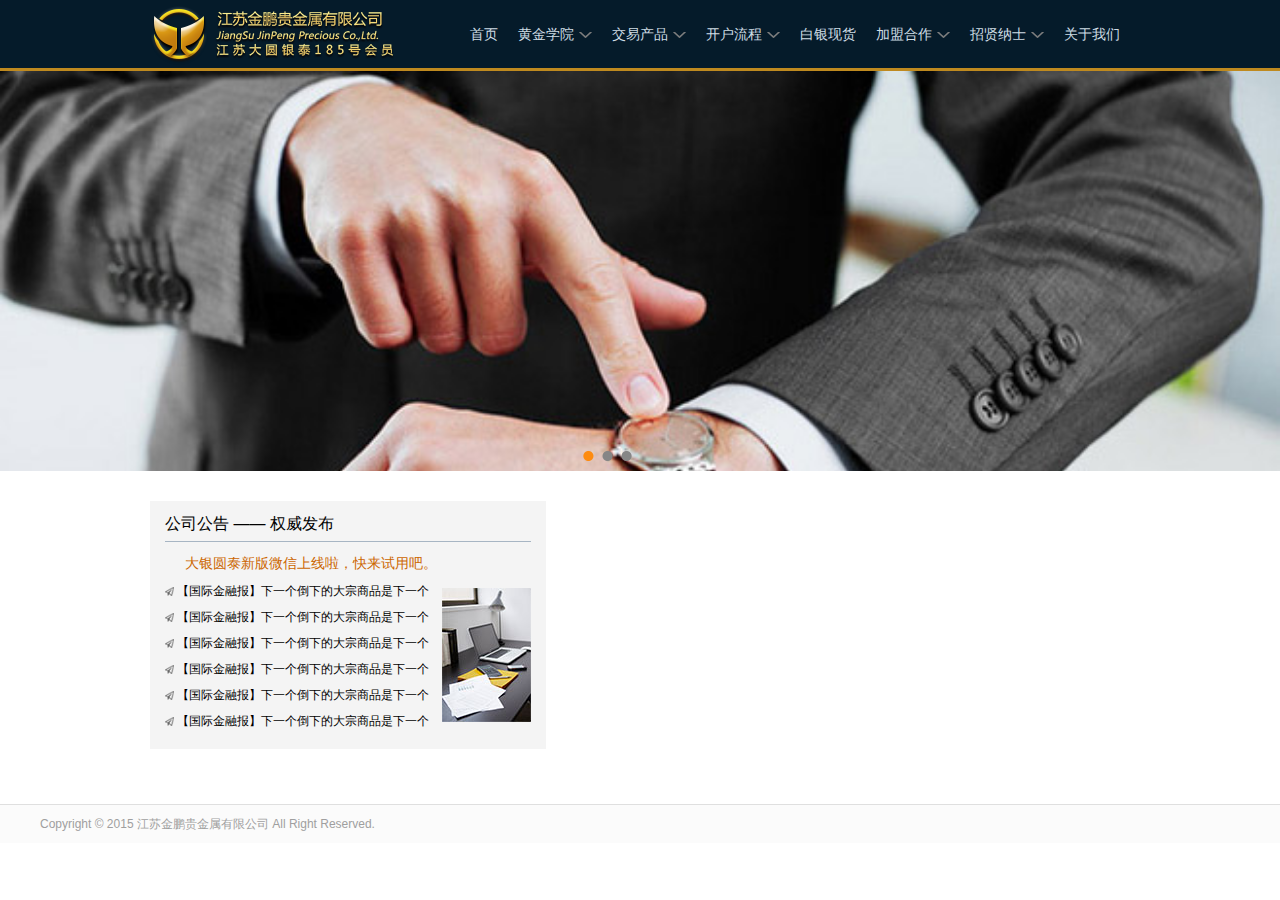
==== index.html @ 4f8909c5 "" ====
<!DOCTYPE html PUBLIC "-//W3C//DTD XHTML 1.0 Transitional//EN" "http://www.w3.org/TR/xhtml1/DTD/xhtml1-transitional.dtd">
<html xmlns="http://www.w3.org/1999/xhtml">
<head>
    <meta http-equiv="Content-Type" content="text/html; charset=utf-8" />
    <title></title>
    <link rel="stylesheet" type="text/css" href="css/common.css">
    <link rel="stylesheet" type="text/css" href="css/index.css">
    <script type="text/javascript" src="js/jquery-1.8.3.min.js"></script>
    <script type="text/javascript" src="js/index.js"></script>
</head>
<body>
        <!-- header start -->
        <div class="header">
            <div class="inner-wrap">
                <a href="index.html" class="logo f-l"></a>
                <ul class="menu-top f-r">
                    <li><a href="index.html">首页</a></li>
                    <li>
                        <a href="#"><span>黄金学院</span><i class="arrow-down"></i></a>
                        <ul>
                            <li><a href="#">关于我们</a></li>
                            <li><a href="#">关于我们</a></li>
                        </ul>
                    </li>
                    <li>
                        <a href="#"><span>交易产品</span><i class="arrow-down"></i></a>
                        <ul>
                            <li><a href="#">关于我们</a></li>
                            <li><a href="#">关于我们</a></li>
                        </ul>
                    </li>
                    <li>
                        <a href="#"><span>开户流程</span><i class="arrow-down"></i></a>
                        <ul>
                            <li><a href="#">关于我们</a></li>
                            <li><a href="#">关于我们</a></li>
                        </ul>
                    </li>
                    <li>
                        <a href="#"><span>白银现货</span></a>
                    </li>
                    <li>
                        <a href="#"><span>加盟合作</span><i class="arrow-down"></i></a>
                        <ul>
                            <li><a href="#">关于我们</a></li>
                            <li><a href="#">关于我们</a></li>
                        </ul>
                    </li>
                    <li>
                        <a href="#"><span>招贤纳士</span><i class="arrow-down"></i></a>
                        <ul>
                            <li><a href="#">关于我们</a></li>
                            <li><a href="#">关于我们</a></li>
                        </ul>
                    </li>
                    <li>
                        <a href="#"><span>关于我们</span></a>
                    </li>
                </ul>
            </div>
        </div><!-- header end/ -->
        <!-- banner start -->
        <div class="banner-wrap">
            <ul>
                <li>
                    <div class="slideFrame" id="slideBanner">
                        <ul class="slideList">
                            <li class="slide" gssnapshot="1">                      
                                <a id="longBannerIndex" href="javascript:;" target="_blank">
                                    <img src="images/banner/1.jpg" />
                                </a>                                        
                            </li>
                            <li class="slide" gssnapshot="2">     
                                <a id="longBannerIndex" href="javascript:;" target="_blank">   
                                    <img src="images/banner/4.jpg">
                                </a>                                        
                            </li>
                            <li class="slide" gssnapshot="3"> 
                                <a id="longBannerIndex" href="javascript:;" target="_blank">   
                                    <img src="images/banner/3.jpg" />
                                </a>                                        
                            </li>
                        </ul>
                        <ul class="slideController">
                            <li>
                                <a href="javascript:;" class="slideNum" onfocus="this.blur()" name="1"></a>
                            </li>
                            <li>
                                <a href="javascript:;" class="slideNum" onfocus="this.blur()" name="2"></a>
                            </li>
                            <li>
                                <a href="javascript:;" class="slideNum" onfocus="this.blur()" name="3"></a>
                            </li>
                        </ul>
                    </div>
                </li>
            </ul>
        </div><!-- banner end/ -->

        <!-- content start -->
        <div class="content">
            <!-- 公司公告 -->
            <div class="module-notice f-l">
                <h1 class="module-tit">公司公告&nbsp;——&nbsp;权威发布</h1>
                <hr class="module-line" />
                <a href="#" class="top-news">大银圆泰新版微信上线啦，快来试用吧。</a>
                <ul class="list-news f-l">
                    <li>
                        <a href="#">
                            <i class="icon-notice"></i>
                            <span>【国际金融报】下一个倒下的大宗商品是下一个</span>
                        </a>
                    </li>
                    <li>
                        <a href="#">
                            <i class="icon-notice"></i>
                            <span>【国际金融报】下一个倒下的大宗商品是下一个</span>
                        </a>
                    </li>
                    <li>
                        <a href="#">
                            <i class="icon-notice"></i>
                            <span>【国际金融报】下一个倒下的大宗商品是下一个</span>
                        </a>
                    </li>
                    <li>
                        <a href="#">
                            <i class="icon-notice"></i>
                            <span>【国际金融报】下一个倒下的大宗商品是下一个</span>
                        </a>
                    </li>
                    <li>
                        <a href="#">
                            <i class="icon-notice"></i>
                            <span>【国际金融报】下一个倒下的大宗商品是下一个</span>
                        </a>
                    </li>
                    <li>
                        <a href="#">
                            <i class="icon-notice"></i>
                            <span>【国际金融报】下一个倒下的大宗商品是下一个</span>
                        </a>
                    </li>
                </ul>
                <div class="f-r img-r"><img src="images/news4.jpg" /></div>
            </div>
            <!-- 视频播放 -->
            <div class="module-video f-l">
                
            </div>
            <!-- 快捷通道 -->
            <div class="module-entrance f-l">
                
            </div>
            <div class="clear"></div>
        </div><!-- content end/ -->

    </div>
    <div class="footer">
        <p>Copyright © 2015 江苏金鹏贵金属有限公司  All Right Reserved.</p>
    </div>
</body>
---- css/common.css ----
﻿@charset "utf-8";
/** 重置图片元素 **/
img {border: 0;}
input[type="text"]{ outline: none;}
/* 字体 reset */
body {font-size: 14px;font-family: "Microsoft YaHei", Arial, Helvetica, sans-serif;color: #000;line-height: 22px;}
.font-big {font-size: 16px;}
/* 字体-大号 */
.font-middle {font-size: 15px;}
/* 字体-中号 */
.font-small {font-size: 14px;}
/* 字体-小号 */
/* css reset */
html,body,div,dl,dt,dd,ul,ol,li,h1,h2,h3,h4,h5,h6,form,input,textarea,p,th,td,img,span {margin: 0;padding: 0;}
ul,ol {list-style: none;}
table {border-collapse: collapse;border-spacing: 0;}
a {text-decoration: none;color: #000000;}
a:hover {text-decoration: none;color: #000000;}
input {border: 0;font-family: "Microsoft YaHei", Arial, Helvetica, sans-serif;}
input[type='submit'],input[type='button'] {cursor: pointer;}
img {border: 0;}
iframe {border: 0;}
/* 清浮动 */
.clear {clear: both;}
.clear-no-height {height: 1px;clear: both;}
/* 浮动 */
.f-r { float: right;}
.f-l {float: left;}

/* 公用部分 */
/* top-nav */
.top-nav {height: 30px; background: #1fa254;width: 100%;}
.top-nav .top-nav-inner {width: 851px;margin: 0 auto;line-height: 30px;font-size: 13px; color: #fff;}
.top-nav .top-nav-inner .left {float: left;}
.top-nav .top-nav-inner .right {float: right;}
.top-nav .top-nav-inner .line {margin: 0 5px;}
.main {width: 1200px; margin: 0 auto;}

/* header */
.header .left {float: left; margin: 6px 0;}
.header .left a.logo {display: block;float: left;width: 242px;height: 85px;margin-top: 8px;text-indent: -9999px;overflow: hidden; background: url(../images/logo.jpg) no-repeat;}
.header .left .logo-des {float: left;color: #0554a3;}
.header .left .logo-des h2 { font-weight: bold;font-size: 28px;}
.header .left .logo-des h3 {font-weight: normal;font-size: 28px;}
.header .right { float: right;}

.header .right .city_position{ height:58px; float:left; margin:17px 15px 0 0; cursor:pointer;}
.header .right .city_position_left{ width:10px; height:51px; float:left; background:url(../images/city_position_left.png);}
.header .right .city_position_bg{ height:51px; float:left; background:url(../images/city_position_bg.png) repeat-x;}
.header .right .city_position_right{width:28px; height:51px; float:left; background:url(../images/city_position_right.png);}
.header .right .city_position_title{height:25px; color:#009642; font-size:12px; font-weight:bold;line-height:23px;}
.header .right .city_position_content{height:30px;margin:0 10px 0 0;color:#FFF; font-size:18px; font-weight:bold; text-align:center; line-height:18px;}

.header .right .telephone-wrap {float: left;line-height: 85px;}
.header .right .telephone-wrap .chijia {color: #1d904b;padding: 1px 4px;background: #ebebeb;font-size: 16px;font-weight: bold;}
.header .right .telephone-wrap .tit {color: #828282;font-size: 14px;}
.header .right .telephone-wrap .number {color: #1d904b;font-weight: bold; font-size: 18px;}

/* footer */
.footer { width: 100%;border-top: 1px solid #dfdfdf;background: #fbfbfb;padding: 5px 0;clear: both;margin-top: 55px;}
.footer p { width: 1200px;margin: 0 auto;color: #9F9F9F;font-size: 12px;line-height: 28px;}

/* checkbox */
div.checkbox-control{ display: block; width: 18px; height: 17px; cursor: pointer;}
div.checkbox-control.checked{ background: url(../images/checked.png) no-repeat right top;}
div.checkbox-control.uncheck{ background: url(../images/uncheck.png) no-repeat right top;}

/* 遮罩层 */
.page-mask{ display: none; position: fixed;width: 100%;height: 100%;opacity: 0.5;filter: alpha(opacity=50);-moz-opacity: 0.5;-khtml-opacity: 0.5;top: 0;left: 0;background: #000;z-index: 999;}

/* 颜色 */
.red{ color: #dd2400;}
/* 分页控件 */
.page-nav{text-align:center;}
.page-nav a{display:inline-block;border:1px solid #e5e5e5;padding:3px 5px;min-width:14px;color:#878787;font-size:15px;}
.page-nav a.active{background:#00af62;color:#fff;}
.page-nav a:hover{background:#00af62;color:#fff;}
---- css/index.css ----
/* 头部 */
.header{width: 100%;height: 68px;background: #051b2a;border-bottom: 3px solid #bf8a1f;}
.header .inner-wrap{width: 980px;margin: 0 auto;}
a.logo{display: block;width: 244px;height: 59px;background: url(../images/logo.png) no-repeat;margin-top: 6px;}

/* 头部导航 */
ul.menu-top{}
ul.menu-top>li{float: left;}
ul.menu-top li a{color: #cfdde5;line-height: 68px;display: block;padding: 0 10px;overflow: hidden;}
ul.menu-top li:hover ul{display: block;}
ul.menu-top li:hover a{background:#bf8a1f;color:#fff;}
ul.menu-top li:hover a i.arrow-down{background: url(../images/icon/arrow_top.png) no-repeat;}
ul.menu-top li a span{ float: left;}
i.arrow-down{ float: left; display: block;width: 13px;height: 6px;background: url(../images/icon/arrow_down.png) no-repeat;margin-top: 32px;margin-left: 5px;}
ul.menu-top>li{position: relative;z-index: 1;}
ul.menu-top li ul{position: absolute;z-index:2;display: none;}
ul.menu-top li ul li a{background:#bf8a1f;color:#fff;padding:0 12px;line-height: 40px;height:40px;display: block;width:100%;text-align: center;}

/* 幻灯片 */
.banner-wrap{clear:both}
.slideFrame{position:relative;width:100%;height:400px;overflow:hidden}
.slideFrame li{float:left}
.slideFrame ul.slideList{display:block;position:relative;height:400px}
.slideFrame ul.slideList li.slide{display:block;height:400px}
.slideFrame ul.slideList li.slide a img{width:100%}
.slideFrame ul.slideController{position:absolute;bottom:10px;right:50%}
.slideFrame ul.slideController li{margin-right:8px}
.slideFrame ul.slideController li a.slideNum{display:block;width:11px;height:11px;background:url(../images/banner/dot_off.png) no-repeat}
.slideFrame ul.slideController li a.current{background:url(../images/banner/dot_on.png) no-repeat}

.content{width: 980px;margin: 30px auto;}

.module-notice{width: 366px;padding:5px 15px 15px;background: #f4f4f4;font-size: 14px;}
.module-video{width: 326px;}
.module-entrance{width: 308px;margin-left: 20px;}
h1.module-tit{font-size: 18px;font-weight: normal;line-height: 35px;font-size: 16px;}
hr.module-line{height: 0;margin:0;border:0;border-bottom: 1px solid #a7b5c3; width: 100%;}
a.top-news{display: block; margin: 10px 20px 4px;color: #cc6600;font-size: 14px;}

/* 列表 */
ul.list-news li{width: 265px; overflow: hidden;}
i.icon-notice{display: block;float: left;width:9px;height: 9px;margin:9px 3px 0 0;background: url(../images/icon/item.png) no-repeat; }
ul.list-news li a span{ float: left;font-size: 12px;line-height: 26px;}
ul.list-news li a:hover span{color: #cc6600;}
.img-r{margin-top: 10px;}
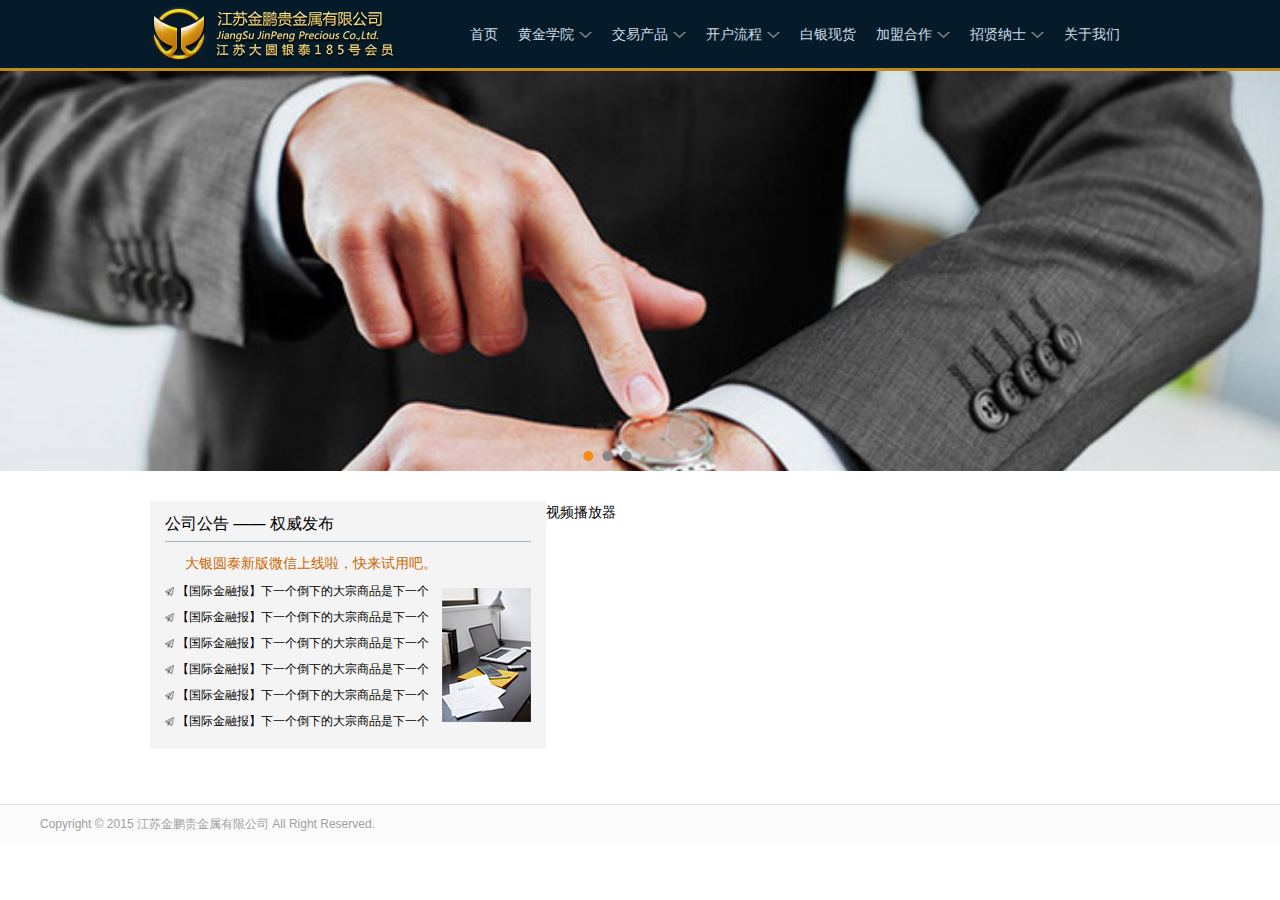
==== commit 76f73298: "" ====
--- a/index.html
+++ b/index.html
@@ -146,7 +146,7 @@
             </div>
             <!-- 视频播放 -->
             <div class="module-video f-l">
-                
+                视频播放器
             </div>
             <!-- 快捷通道 -->
             <div class="module-entrance f-l">
--- a/css/index.css
+++ b/css/index.css
@@ -32,7 +32,7 @@
 
 .module-notice{width: 366px;padding:5px 15px 15px;background: #f4f4f4;font-size: 14px;}
 .module-video{width: 326px;}
-.module-entrance{width: 308px;margin-left: 20px;}
+.module-entrance{width: 238px;margin-left: 20px;}
 h1.module-tit{font-size: 18px;font-weight: normal;line-height: 35px;font-size: 16px;}
 hr.module-line{height: 0;margin:0;border:0;border-bottom: 1px solid #a7b5c3; width: 100%;}
 a.top-news{display: block; margin: 10px 20px 4px;color: #cc6600;font-size: 14px;}
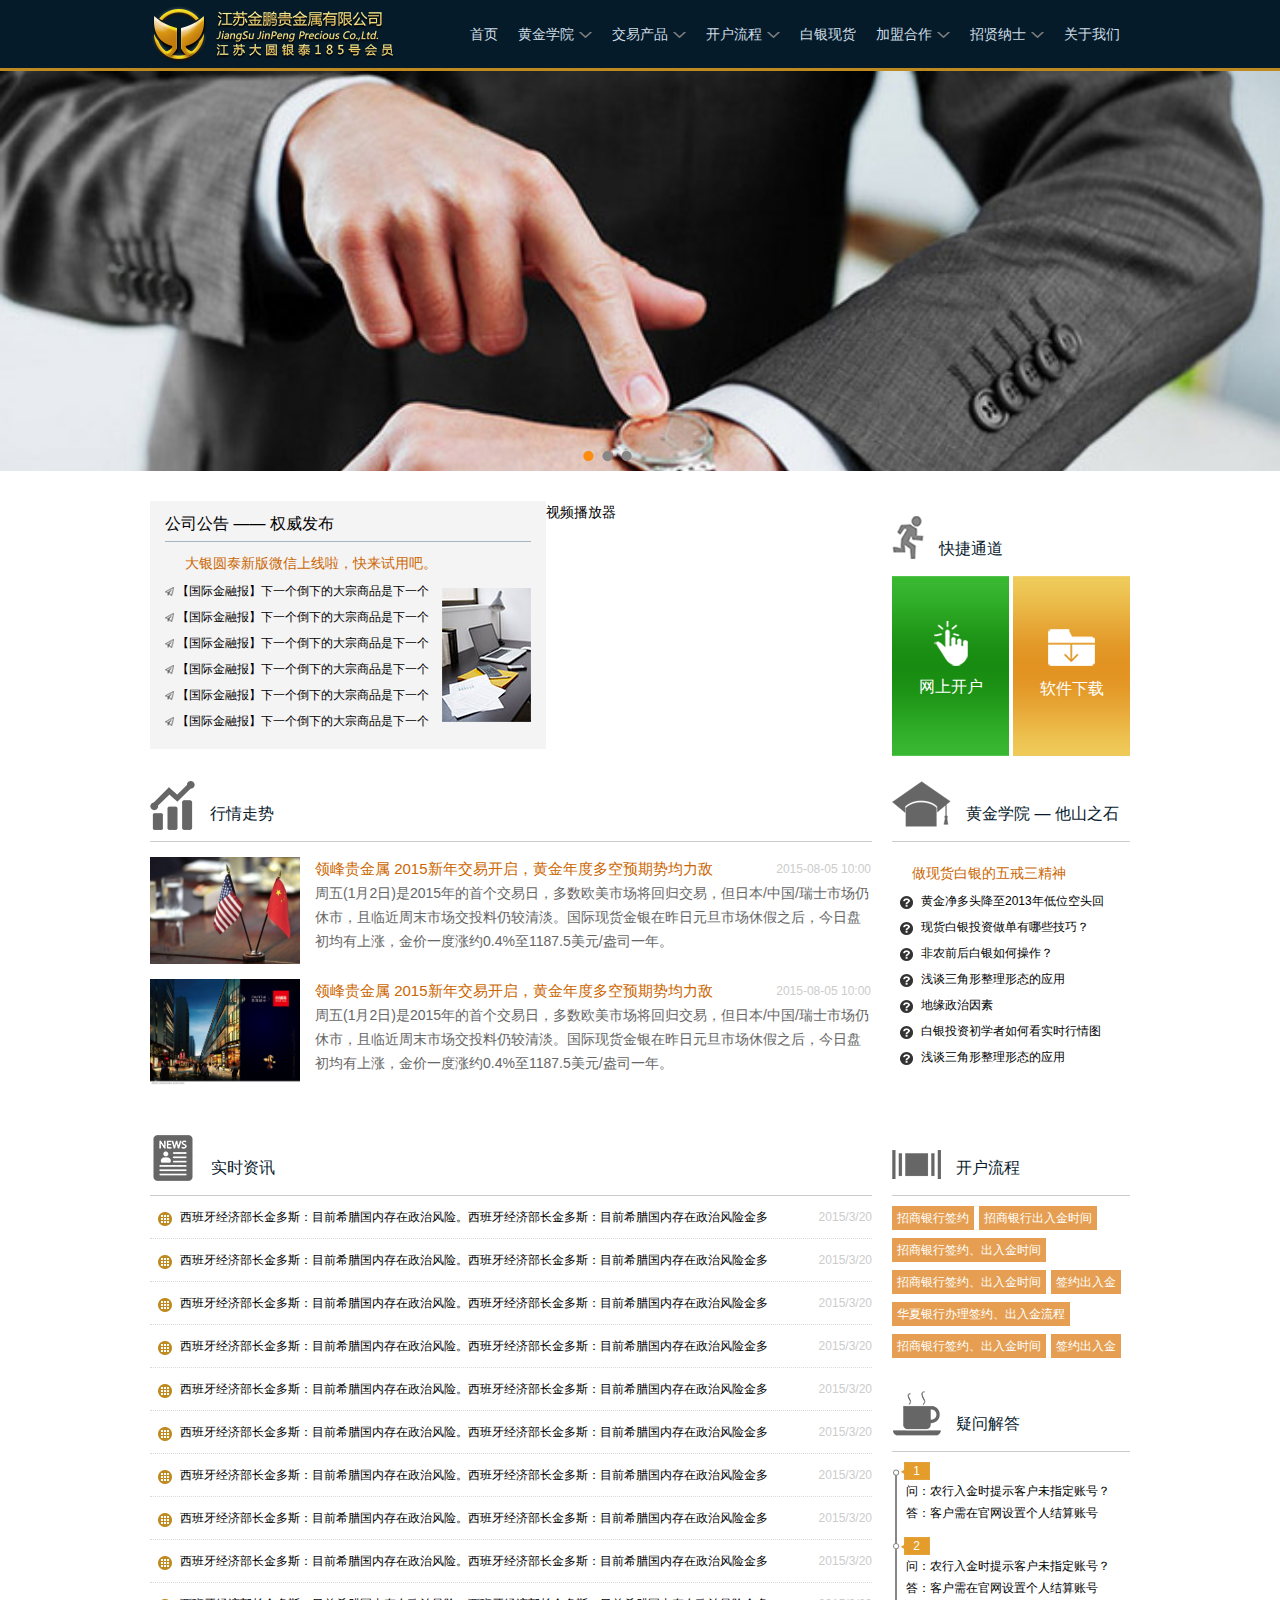
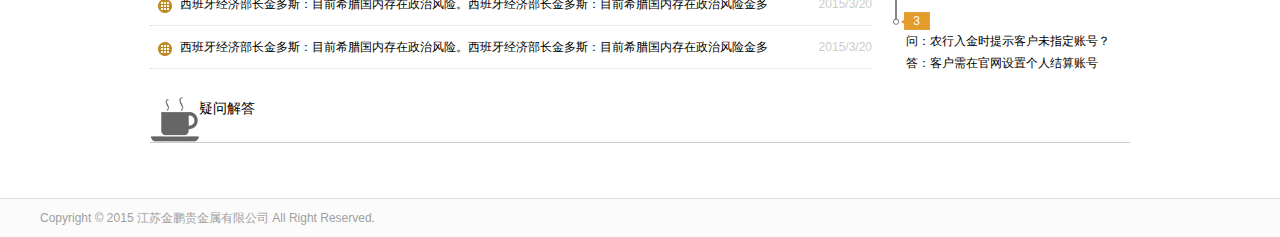
==== commit 8e539deb: "" ====
--- a/index.html
+++ b/index.html
@@ -150,9 +150,265 @@
             </div>
             <!-- 快捷通道 -->
             <div class="module-entrance f-l">
-                
+                <div class="icon-tit">
+                    <span class="f-l left-icon"><img src="images/icon/icon_1.png" /></span>
+                    <span class="right-txt">快捷通道</span>
+                </div>
+                <div class="module-cont">
+                    <a href="javascript:void(0)" class="f-l entr-link open-on">
+                        <span class="top-icon"><img src="images/icon/icon_2.png" /></span>
+                        <span class="">网上开户</span>
+                    </a>
+                    <a href="javascript:void(0)" class="f-r entr-link soft-down">
+                        <span class="top-icon"><img src="images/icon/icon_3.png" /></span>
+                        <span class="">软件下载</span>
+                    </a>
+                </div>          
             </div>
             <div class="clear"></div>
+            <!-- 行情走势 -->
+            <div class="module-hot f-l">
+                <div class="icon-tit">
+                    <span class="f-l left-icon"><img src="images/icon/icon_5.png" /></span>
+                    <span class="right-txt">行情走势</span>
+                </div>
+                <hr class="module-line2" />
+                <div class="module-cont">
+                    <ul class="news-list">
+                        <li>
+                            <a href="#" class="f-l news-img"><img src="images/news1.jpg" /></a>
+                            <div class="news-cont f-l">
+                                <p class="news-top">
+                                    <span class="f-l"><a href="#" class="news-name">领峰贵金属 2015新年交易开启，黄金年度多空预期势均力敌</a></span>
+                                    <span class="f-r news-time">2015-08-05 10:00</span>
+                                </p>
+                                <p class="news-intro">周五(1月2日)是2015年的首个交易日，多数欧美市场将回归交易，但日本/中国/瑞士市场仍休市，且临近周末市场交投料仍较清淡。国际现货金银在昨日元旦市场休假之后，今日盘初均有上涨，金价一度涨约0.4%至1187.5美元/盎司一年。</p>
+                            </div>
+                        </li>
+                        <li>
+                            <a href="#" class="f-l news-img"><img src="images/news3.jpg" /></a>
+                            <div class="news-cont f-l">
+                                <p class="news-top">
+                                    <span class="f-l"><a href="#" class="news-name">领峰贵金属 2015新年交易开启，黄金年度多空预期势均力敌</a></span>
+                                    <span class="f-r news-time">2015-08-05 10:00</span>
+                                </p>
+                                <p class="news-intro">周五(1月2日)是2015年的首个交易日，多数欧美市场将回归交易，但日本/中国/瑞士市场仍休市，且临近周末市场交投料仍较清淡。国际现货金银在昨日元旦市场休假之后，今日盘初均有上涨，金价一度涨约0.4%至1187.5美元/盎司一年。</p>
+                            </div>
+                        </li>
+                    </ul>
+                </div>
+            </div>
+            <!-- 黄金学院 -->
+            <div class="module-school f-r">
+                <div class="icon-tit">
+                    <span class="f-l left-icon"><img src="images/icon/icon_4.png" /></span>
+                    <span class="right-txt">黄金学院 — 他山之石</span>
+                </div>
+                <hr class="module-line2" />
+                <div class="module-cont">
+                    <a href="#" class="top-news">做现货白银的五戒三精神</a>
+                    <ul class="list-news f-l">
+                        <li>
+                            <a href="#">
+                                <i class="icon-school"></i>
+                                <span>黄金净多头降至2013年低位空头回</span>
+                            </a>
+                        </li>
+                        <li>
+                            <a href="#">
+                                <i class="icon-school"></i>
+                                <span>现货白银投资做单有哪些技巧？</span>
+                            </a>
+                        </li>
+                        <li>
+                            <a href="#">
+                                <i class="icon-school"></i>
+                                <span>非农前后白银如何操作？</span>
+                            </a>
+                        </li>
+                        <li>
+                            <a href="#">
+                                <i class="icon-school"></i>
+                                <span>浅谈三角形整理形态的应用</span>
+                            </a>
+                        </li>
+                        <li>
+                            <a href="#">
+                                <i class="icon-school"></i>
+                                <span>地缘政治因素</span>
+                            </a>
+                        </li>
+                        <li>
+                            <a href="#">
+                                <i class="icon-school"></i>
+                                <span>白银投资初学者如何看实时行情图</span>
+                            </a>
+                        </li>
+                        <li>
+                            <a href="#">
+                                <i class="icon-school"></i>
+                                <span>浅谈三角形整理形态的应用</span>
+                            </a>
+                        </li>
+                    </ul>
+                </div>
+            </div>
+            <div class="clear"></div>
+            <!-- 实时资讯 -->
+            <div class="module-instant f-l">
+                <div class="icon-tit">
+                    <span class="f-l left-icon"><img src="images/icon/icon_6.png" /></span>
+                    <span class="right-txt">实时资讯</span>
+                </div>
+                <hr class="module-line2" />
+                <div class="module-cont">
+                    <ul class="list-news f-l list-instant">
+                        <li>
+                            <a href="#">
+                                <i class="icon-instant"></i>
+                                <span class="f-l">西班牙经济部长金多斯：目前希腊国内存在政治风险。西班牙经济部长金多斯：目前希腊国内存在政治风险金多</span>
+                                <span class="f-r news-time">2015/3/20</span>
+                            </a>
+                        </li>
+                        <li>
+                            <a href="#">
+                                <i class="icon-instant"></i>
+                                <span class="f-l">西班牙经济部长金多斯：目前希腊国内存在政治风险。西班牙经济部长金多斯：目前希腊国内存在政治风险金多</span>
+                                <span class="f-r news-time">2015/3/20</span>
+                            </a>
+                        </li>
+                        <li>
+                            <a href="#">
+                                <i class="icon-instant"></i>
+                                <span class="f-l">西班牙经济部长金多斯：目前希腊国内存在政治风险。西班牙经济部长金多斯：目前希腊国内存在政治风险金多</span>
+                                <span class="f-r news-time">2015/3/20</span>
+                            </a>
+                        </li>
+                        <li>
+                            <a href="#">
+                                <i class="icon-instant"></i>
+                                <span class="f-l">西班牙经济部长金多斯：目前希腊国内存在政治风险。西班牙经济部长金多斯：目前希腊国内存在政治风险金多</span>
+                                <span class="f-r news-time">2015/3/20</span>
+                            </a>
+                        </li>
+                        <li>
+                            <a href="#">
+                                <i class="icon-instant"></i>
+                                <span class="f-l">西班牙经济部长金多斯：目前希腊国内存在政治风险。西班牙经济部长金多斯：目前希腊国内存在政治风险金多</span>
+                                <span class="f-r news-time">2015/3/20</span>
+                            </a>
+                        </li>
+                        <li>
+                            <a href="#">
+                                <i class="icon-instant"></i>
+                                <span class="f-l">西班牙经济部长金多斯：目前希腊国内存在政治风险。西班牙经济部长金多斯：目前希腊国内存在政治风险金多</span>
+                                <span class="f-r news-time">2015/3/20</span>
+                            </a>
+                        </li>
+                        <li>
+                            <a href="#">
+                                <i class="icon-instant"></i>
+                                <span class="f-l">西班牙经济部长金多斯：目前希腊国内存在政治风险。西班牙经济部长金多斯：目前希腊国内存在政治风险金多</span>
+                                <span class="f-r news-time">2015/3/20</span>
+                            </a>
+                        </li>
+                        <li>
+                            <a href="#">
+                                <i class="icon-instant"></i>
+                                <span class="f-l">西班牙经济部长金多斯：目前希腊国内存在政治风险。西班牙经济部长金多斯：目前希腊国内存在政治风险金多</span>
+                                <span class="f-r news-time">2015/3/20</span>
+                            </a>
+                        </li>
+                        <li>
+                            <a href="#">
+                                <i class="icon-instant"></i>
+                                <span class="f-l">西班牙经济部长金多斯：目前希腊国内存在政治风险。西班牙经济部长金多斯：目前希腊国内存在政治风险金多</span>
+                                <span class="f-r news-time">2015/3/20</span>
+                            </a>
+                        </li>
+                        <li>
+                            <a href="#">
+                                <i class="icon-instant"></i>
+                                <span class="f-l">西班牙经济部长金多斯：目前希腊国内存在政治风险。西班牙经济部长金多斯：目前希腊国内存在政治风险金多</span>
+                                <span class="f-r news-time">2015/3/20</span>
+                            </a>
+                        </li>
+                        <li>
+                            <a href="#">
+                                <i class="icon-instant"></i>
+                                <span class="f-l">西班牙经济部长金多斯：目前希腊国内存在政治风险。西班牙经济部长金多斯：目前希腊国内存在政治风险金多</span>
+                                <span class="f-r news-time">2015/3/20</span>
+                            </a>
+                        </li>
+                    </ul>
+                </div>
+            </div>
+            <div class="f-r module-right">
+                <!-- 开户流程 -->
+                <div class="module-process f-l">
+                    <div class="icon-tit">
+                        <span class="f-l left-icon"><img src="images/icon/icon_7.png" /></span>
+                        <span class="right-txt">开户流程</span>
+                    </div>
+                    <hr class="module-line2" />
+                    <div class="module-cont">
+                        <a href="#" class="link-process">招商银行签约</a>
+                        <a href="#" class="link-process">招商银行出入金时间</a>
+                        <a href="#" class="link-process">招商银行签约、出入金时间</a>
+                        <a href="#" class="link-process">招商银行签约、出入金时间</a>
+                        <a href="#" class="link-process">签约出入金</a>
+                        <a href="#" class="link-process">华夏银行办理签约、出入金流程</a>
+                        <a href="#" class="link-process">招商银行签约、出入金时间</a>
+                        <a href="#" class="link-process">签约出入金</a>
+                    </div>
+                </div>
+                <!-- 疑问解答 -->
+                <div class="module-question f-l">
+                    <div class="icon-tit">
+                        <span class="f-l left-icon"><img src="images/icon/icon_8.png" /></span>
+                        <span class="right-txt">疑问解答</span>
+                    </div>
+                    <hr class="module-line2" />
+                    <div class="module-cont">
+                        <div class="left-line f-l"></div>
+                        <ul class="right-question f-l">
+                            <li>
+                                <div class="order-num">1</div>
+                                <div class="question-cont">
+                                    <p>问：农行入金时提示客户未指定账号？</p>
+                                    <p>答：客户需在官网设置个人结算账号</p>
+                                </div>
+                            </li>
+                            <li>
+                                <div class="order-num">2</div>
+                                <div class="question-cont">
+                                    <p>问：农行入金时提示客户未指定账号？</p>
+                                    <p>答：客户需在官网设置个人结算账号</p>
+                                </div>
+                            </li>
+                            <li>
+                                <div class="order-num">3</div>
+                                <div class="question-cont">
+                                   <p>问：农行入金时提示客户未指定账号？</p>
+                                    <p>答：客户需在官网设置个人结算账号</p>
+                                </div>
+                            </li>
+                        </ul>
+                    </div>
+                </div>
+            </div>
+            <div class="clear"></div>
+            <!-- 白银现货 -->
+            <div class="module-goods">
+                <div class="bottom-tit">
+                    <span class="f-l left-icon"><img src="images/icon/icon_8.png" /></span>
+                    <span class="right-txt">疑问解答</span>
+                </div>
+                <hr class="module-line2" />
+                <div class="bottom-cont">
+                    
+                </div>
+            </div>
         </div><!-- content end/ -->
 
     </div>
--- a/css/common.css
+++ b/css/common.css
@@ -27,35 +27,6 @@
 .f-r { float: right;}
 .f-l {float: left;}
 
-/* 公用部分 */
-/* top-nav */
-.top-nav {height: 30px; background: #1fa254;width: 100%;}
-.top-nav .top-nav-inner {width: 851px;margin: 0 auto;line-height: 30px;font-size: 13px; color: #fff;}
-.top-nav .top-nav-inner .left {float: left;}
-.top-nav .top-nav-inner .right {float: right;}
-.top-nav .top-nav-inner .line {margin: 0 5px;}
-.main {width: 1200px; margin: 0 auto;}
-
-/* header */
-.header .left {float: left; margin: 6px 0;}
-.header .left a.logo {display: block;float: left;width: 242px;height: 85px;margin-top: 8px;text-indent: -9999px;overflow: hidden; background: url(../images/logo.jpg) no-repeat;}
-.header .left .logo-des {float: left;color: #0554a3;}
-.header .left .logo-des h2 { font-weight: bold;font-size: 28px;}
-.header .left .logo-des h3 {font-weight: normal;font-size: 28px;}
-.header .right { float: right;}
-
-.header .right .city_position{ height:58px; float:left; margin:17px 15px 0 0; cursor:pointer;}
-.header .right .city_position_left{ width:10px; height:51px; float:left; background:url(../images/city_position_left.png);}
-.header .right .city_position_bg{ height:51px; float:left; background:url(../images/city_position_bg.png) repeat-x;}
-.header .right .city_position_right{width:28px; height:51px; float:left; background:url(../images/city_position_right.png);}
-.header .right .city_position_title{height:25px; color:#009642; font-size:12px; font-weight:bold;line-height:23px;}
-.header .right .city_position_content{height:30px;margin:0 10px 0 0;color:#FFF; font-size:18px; font-weight:bold; text-align:center; line-height:18px;}
-
-.header .right .telephone-wrap {float: left;line-height: 85px;}
-.header .right .telephone-wrap .chijia {color: #1d904b;padding: 1px 4px;background: #ebebeb;font-size: 16px;font-weight: bold;}
-.header .right .telephone-wrap .tit {color: #828282;font-size: 14px;}
-.header .right .telephone-wrap .number {color: #1d904b;font-weight: bold; font-size: 18px;}
-
 /* footer */
 .footer { width: 100%;border-top: 1px solid #dfdfdf;background: #fbfbfb;padding: 5px 0;clear: both;margin-top: 55px;}
 .footer p { width: 1200px;margin: 0 auto;color: #9F9F9F;font-size: 12px;line-height: 28px;}
@@ -74,4 +45,8 @@
 .page-nav{text-align:center;}
 .page-nav a{display:inline-block;border:1px solid #e5e5e5;padding:3px 5px;min-width:14px;color:#878787;font-size:15px;}
 .page-nav a.active{background:#00af62;color:#fff;}
-.page-nav a:hover{background:#00af62;color:#fff;}+.page-nav a:hover{background:#00af62;color:#fff;}
+
+/* 线条 */
+hr.module-line{height: 0;margin:0;border:0;border-bottom: 1px solid #a7b5c3; width: 100%;}
+hr.module-line2{height: 0;margin:0;border:0;border-bottom: 1px solid #ccc; width: 100%;}--- a/css/index.css
+++ b/css/index.css
@@ -33,8 +33,9 @@
 .module-notice{width: 366px;padding:5px 15px 15px;background: #f4f4f4;font-size: 14px;}
 .module-video{width: 326px;}
 .module-entrance{width: 238px;margin-left: 20px;}
+.module-entrance .module-cont{padding: 0;}
 h1.module-tit{font-size: 18px;font-weight: normal;line-height: 35px;font-size: 16px;}
-hr.module-line{height: 0;margin:0;border:0;border-bottom: 1px solid #a7b5c3; width: 100%;}
+
 a.top-news{display: block; margin: 10px 20px 4px;color: #cc6600;font-size: 14px;}
 
 /* 列表 */
@@ -42,4 +43,54 @@
 i.icon-notice{display: block;float: left;width:9px;height: 9px;margin:9px 3px 0 0;background: url(../images/icon/item.png) no-repeat; }
 ul.list-news li a span{ float: left;font-size: 12px;line-height: 26px;}
 ul.list-news li a:hover span{color: #cc6600;}
-.img-r{margin-top: 10px;}+.img-r{margin-top: 10px;}
+
+.icon-tit{overflow: hidden; margin-top: 15px;margin-bottom: 10px;}
+.icon-tit .left-icon{}
+.icon-tit .right-txt{color: #071a2d;font-size: 16px;display: block;line-height: 65px;height: 50px;float: left;margin-left: 15px;}
+.module-cont{overflow: hidden;padding: 10px 0;}
+a.entr-link{ display: block;width: 117px;height: 180px;}
+a.open-on{background: url(../images/optionbg1.jpg) repeat-x;}
+a.soft-down{background: url(../images/optionbg2.jpg) repeat-x;}
+a.entr-link span{display: block;text-align: center;font-size: 16px;color: #fff;}
+a.open-on span.top-icon{margin-top:45px;margin-bottom: 10px;}
+a.soft-down span.top-icon{margin-top:53px;margin-bottom: 12px;}
+
+/* 行情走势 */
+.module-hot{margin-top: 10px;width: 722px;}
+p.news-top{overflow: hidden;}
+p.news-intro{color: #666;line-height: 24px;}
+a.news-name{color: #cc6600;font-size: 15px;line-height: 24px;}
+a.news-name:hover{color: #37b62f;}
+span.news-time{color: #ccc;font-size: 12px;line-height: 24px;float: right!important;}
+a.news-img img{width: 150px; max-height: 107px;}
+.news-cont{width: 556px;margin-left: 15px;}
+ul.news-list{padding-top: 5px;}
+ul.news-list li{clear: both;margin-bottom: 15px;overflow: hidden;}
+
+/* 黄金学院 */
+.module-school{margin-top: 10px;width: 238px;}
+i.icon-school{display: block;float: left;width:13px;height: 13px;margin:8px 8px 0 8px;background: url(../images/icon/item1.png) no-repeat; }
+
+/* 实时资讯 */
+.module-instant{width: 722px;margin-top: 10px;}
+.module-instant .module-cont{padding: 0;}
+i.icon-instant{display: block;float: left;width:14px;height: 14px;margin:8px 8px 0 8px;background: url(../images/icon/item2.png) no-repeat; }
+ul.list-instant li{border-bottom: 1px dotted #dbdada;width: 722px!important;padding: 8px 0;}
+
+.module-right{width: 238px;margin-top: 10px;}
+
+/* 开户流程 */
+.module-process{width: 238px;}
+.module-process .left-icon{margin-top: 15px;}
+a.link-process{ display: block;float: left;padding: 0 5px;line-height: 24px;margin-right: 5px;margin-bottom: 8px;font-size: 12px; color: #fff;background: #e69f52;}
+
+/* 疑问解答 */
+.module-question{width: 238px;}
+.left-line{width:8px;height: 156px; margin-top: 7px; background: url(../images/item3.png) no-repeat;}
+.right-question{width: 220px;}
+.order-num{width: 27px;height: 18px;padding-left:3px; text-align: center; background: url(../images/icon/item4.png) no-repeat;color: #fff;font-size: 12px;line-height: 18px;}
+.question-cont p{font-size: 12px;padding-left: 6px;}
+.question-cont{margin-bottom: 13px;}
+
+/* 白银现货 */
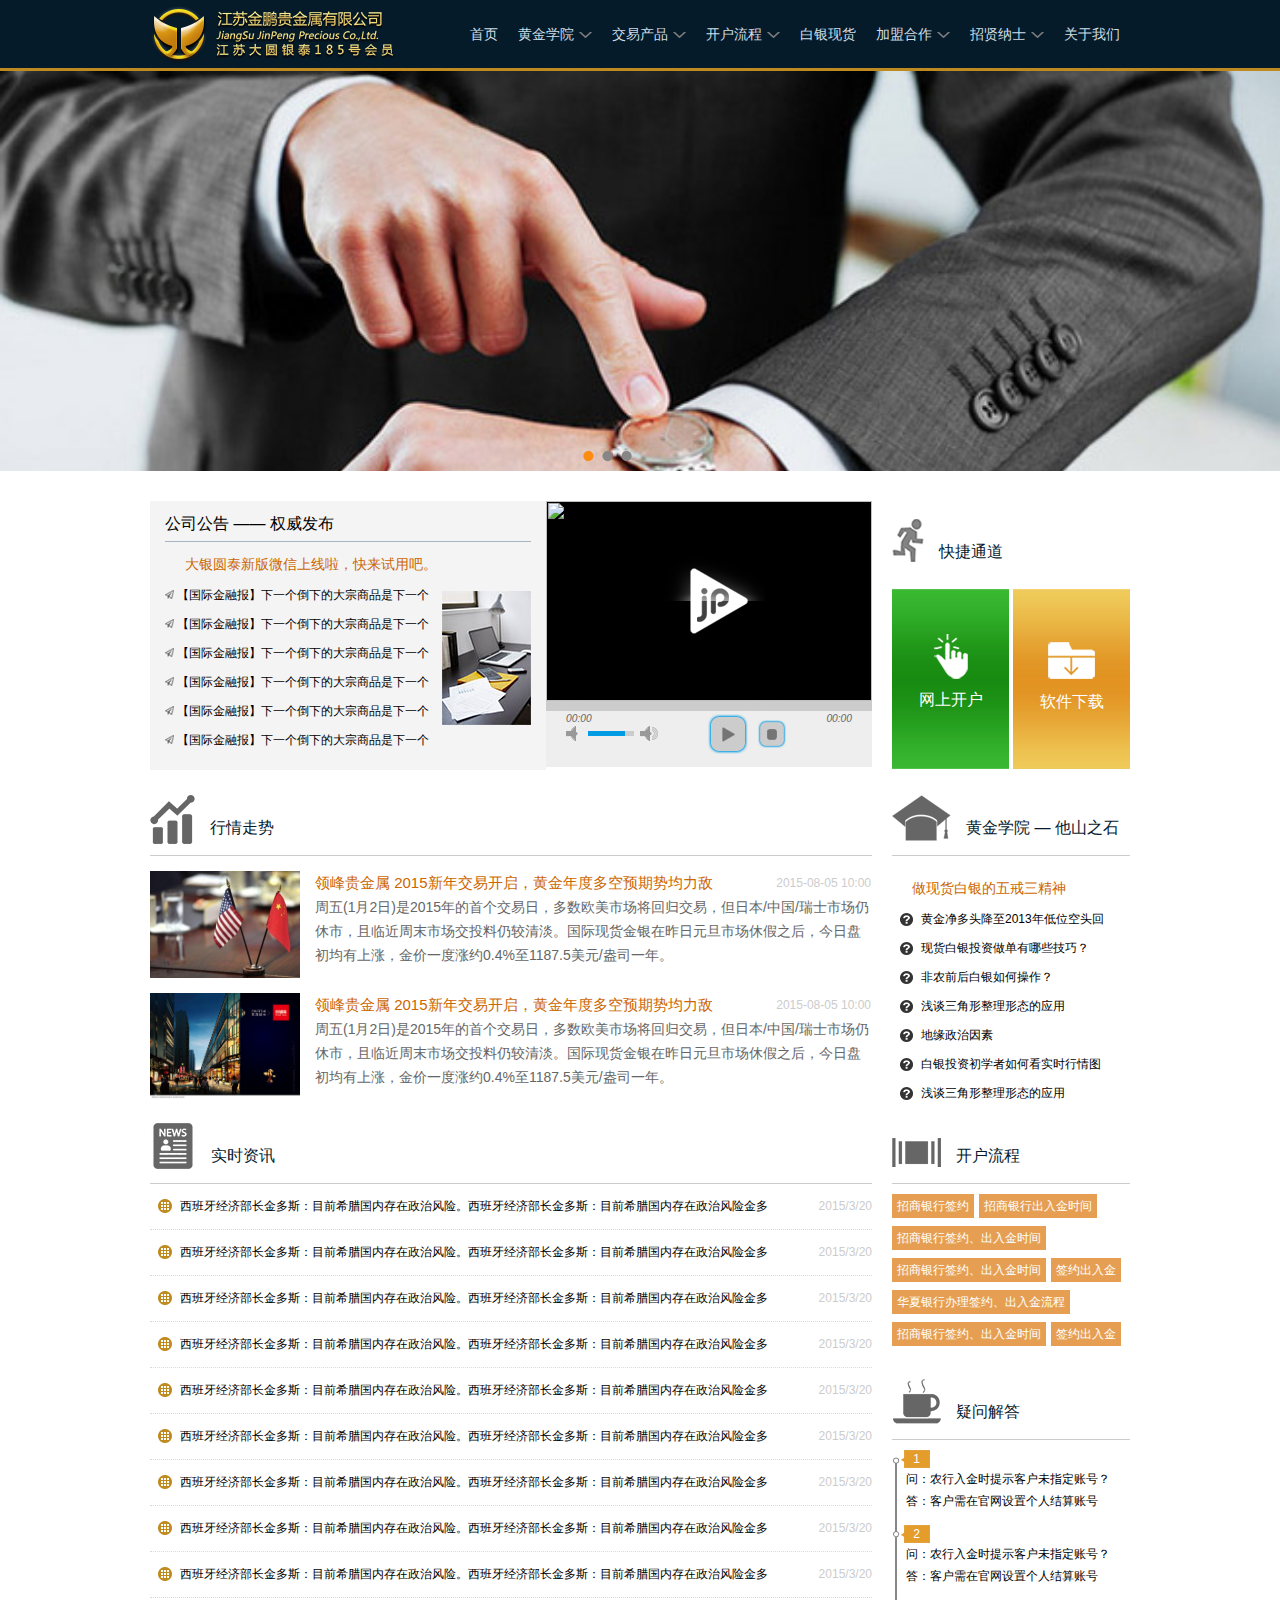
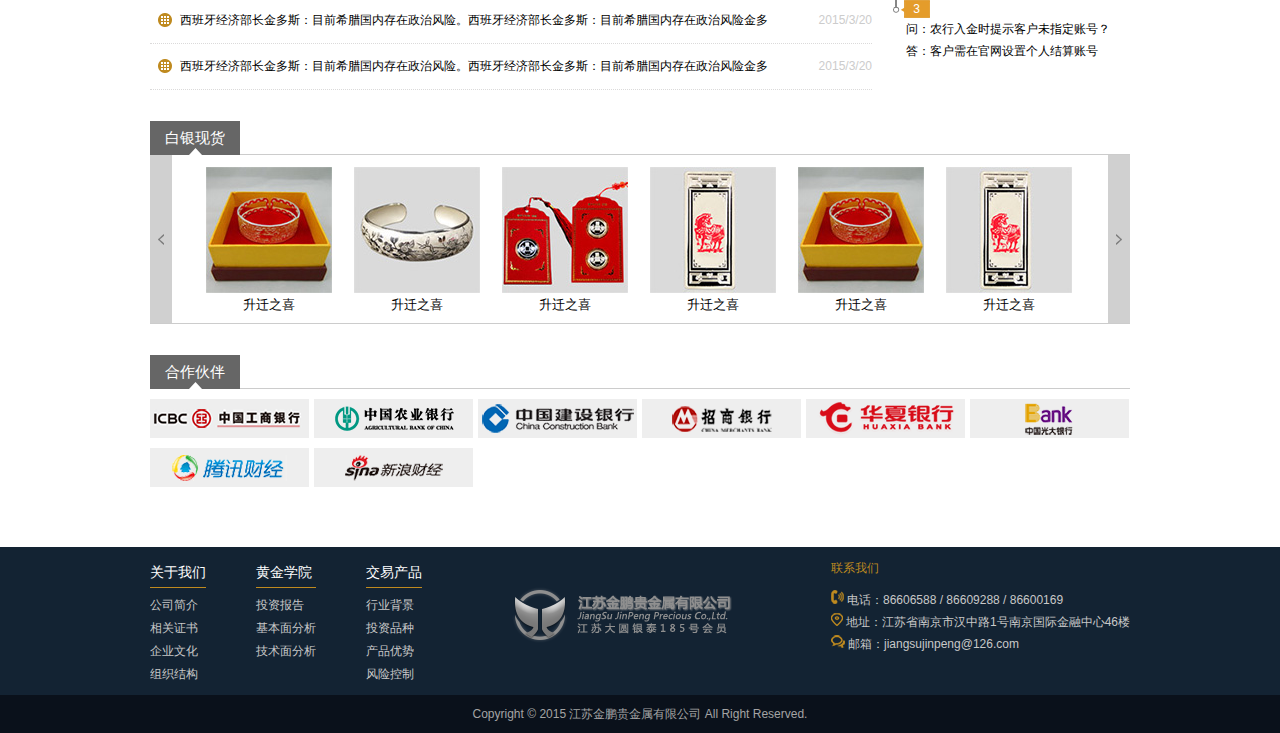
==== commit 7dabc2ea: "" ====
--- a/index.html
+++ b/index.html
@@ -5,7 +5,9 @@
     <title></title>
     <link rel="stylesheet" type="text/css" href="css/common.css">
     <link rel="stylesheet" type="text/css" href="css/index.css">
+    <link rel="stylesheet" type="text/css" href="css/skin/blue.monday/jplayer.blue.monday.css" />
     <script type="text/javascript" src="js/jquery-1.8.3.min.js"></script>
+    <script type="text/javascript" src="js/jquery.jplayer.min.js"></script>
     <script type="text/javascript" src="js/index.js"></script>
 </head>
 <body>
@@ -145,8 +147,48 @@
                 <div class="f-r img-r"><img src="images/news4.jpg" /></div>
             </div>
             <!-- 视频播放 -->
-            <div class="module-video f-l">
-                视频播放器
+            <div id="jp_container_1" class="jp-video jp-video-360p  f-l module-video" role="application" aria-label="media player">
+                <div class="jp-type-single">
+                    <div id="jquery_jplayer_1" class="jp-jplayer"></div>
+                    <div class="jp-gui">
+                        <div class="jp-video-play">
+                            <button class="jp-video-play-icon" role="button" tabindex="0">play</button>
+                        </div>
+                        <div class="jp-interface">
+                            <div class="jp-progress">
+                                <div class="jp-seek-bar">
+                                    <div class="jp-play-bar"></div>
+                                </div>
+                            </div>
+                            <div class="jp-current-time" role="timer" aria-label="time">&nbsp;</div>
+                            <div class="jp-duration" role="timer" aria-label="duration">&nbsp;</div>
+                            <div class="jp-controls-holder">
+                                <div class="jp-controls">
+                                    <button class="jp-play" role="button" tabindex="0">play</button>
+                                    <button class="jp-stop" role="button" tabindex="0">stop</button>
+                                </div>
+                                <div class="jp-volume-controls">
+                                    <button class="jp-mute" role="button" tabindex="0">mute</button>
+                                    <button class="jp-volume-max" role="button" tabindex="0">max volume</button>
+                                    <div class="jp-volume-bar">
+                                        <div class="jp-volume-bar-value"></div>
+                                    </div>
+                                </div>
+                                <div class="jp-toggles" style="display:none">
+                                    <button class="jp-repeat" role="button" tabindex="0">repeat</button>
+                                    <button class="jp-full-screen" role="button" tabindex="0">full screen</button>
+                                </div>
+                            </div>
+                            <div class="jp-details" style="display:none">
+                                <div class="jp-title" aria-label="title">&nbsp;</div>
+                            </div>
+                        </div>
+                    </div>
+                    <div class="jp-no-solution">
+                        <span>Update Required</span>
+                        To play the media you will need to either update your browser to a recent version or update your <a href="http://get.adobe.com/flashplayer/" target="_blank">Flash plugin</a>.
+                    </div>
+                </div>
             </div>
             <!-- 快捷通道 -->
             <div class="module-entrance f-l">
@@ -400,19 +442,109 @@
             <div class="clear"></div>
             <!-- 白银现货 -->
             <div class="module-goods">
-                <div class="bottom-tit">
-                    <span class="f-l left-icon"><img src="images/icon/icon_8.png" /></span>
-                    <span class="right-txt">疑问解答</span>
-                </div>
+                <div class="bottom-tit">白银现货</div>
                 <hr class="module-line2" />
                 <div class="bottom-cont">
-                    
-                </div>
-            </div>
+                    <div class="leftbar f-l"></div>
+                    <ul class="goods-list f-l">
+                        <li>
+                            <a href="#" class="goods-img"><img src="images/pro1.jpg" /></a>
+                            <a href="#" class="goods-name">升迁之喜</a>
+                        </li>
+                        <li>
+                            <a href="#" class="goods-img"><img src="images/pro2.jpg" /></a>
+                            <a href="#" class="goods-name">升迁之喜</a>
+                        </li>
+                        <li>
+                            <a href="#" class="goods-img"><img src="images/pro3.jpg" /></a>
+                            <a href="#" class="goods-name">升迁之喜</a>
+                        </li>
+                        <li>
+                            <a href="#" class="goods-img"><img src="images/pro4.jpg" /></a>
+                            <a href="#" class="goods-name">升迁之喜</a>
+                        </li>
+                        <li>
+                            <a href="#" class="goods-img"><img src="images/pro1.jpg" /></a>
+                            <a href="#" class="goods-name">升迁之喜</a>
+                        </li>
+                        <li>
+                            <a href="#" class="goods-img"><img src="images/pro4.jpg" /></a>
+                            <a href="#" class="goods-name">升迁之喜</a>
+                        </li>
+                    </ul>
+                    <div class="rightbar f-l"></div>
+                </div>
+            </div>
+            <div class="clear"></div>
+            <!-- 合作伙伴 -->
+            <div class="module-cooperation">
+                <div class="bottom-tit">合作伙伴</div>
+                <hr class="module-line2" />
+                <div class="bottom-cont">
+                    <a href="#" class="bank-item"><img src="images/bank/bank1.png" /></a>
+                    <a href="#" class="bank-item"><img src="images/bank/bank2.png" /></a>
+                    <a href="#" class="bank-item"><img src="images/bank/bank3.png" /></a>
+                    <a href="#" class="bank-item"><img src="images/bank/bank4.png" /></a>
+                    <a href="#" class="bank-item"><img src="images/bank/bank5.png" /></a>
+                    <a href="#" class="bank-item"><img src="images/bank/bank6.png" /></a>
+                    <a href="#" class="bank-item"><img src="images/bank/bank7.png" /></a>
+                    <a href="#" class="bank-item"><img src="images/bank/bank8.png" /></a>
+                </div>
+            </div>
+            <div class="clear"></div>
         </div><!-- content end/ -->
-
     </div>
     <div class="footer">
+        <div class="footer-inner">
+            <ul class="footer-nav f-l">
+                <li>
+                    <p class="nav-tit">关于我们</p>
+                    <ul class="nav-list">
+                        <li><a href="#">公司简介</a></li>
+                        <li><a href="#">相关证书</a></li>
+                        <li><a href="#">企业文化</a></li>
+                        <li><a href="#">组织结构</a></li>
+                    </ul>
+                </li>
+                <li>
+                    <p class="nav-tit">黄金学院</p>
+                    <ul class="nav-list">
+                        <li><a href="#">投资报告</a></li>
+                        <li><a href="#">基本面分析</a></li>
+                        <li><a href="#">技术面分析</a></li>
+                    </ul>
+                </li>
+                <li>
+                    <p class="nav-tit">交易产品</p>
+                    <ul class="nav-list">
+                        <li><a href="#">行业背景</a></li>
+                        <li><a href="#">投资品种</a></li>
+                        <li><a href="#">产品优势</a></li>
+                        <li><a href="#">风险控制</a></li>
+                    </ul>
+                </li>
+            </ul>
+            <div class="footer-logo f-l"></div>
+            <div class="company-infor f-r">
+                <p class="infor-tit">联系我们</p>
+                <ul class="infor-list">
+                    <li>
+                        <span class="icon"><img src="images/icon/icon_f1.png" /></span>
+                        <span class="txt">电话：86606588 / 86609288 / 86600169</span>
+                    </li>
+                    <li>
+                        <span class="icon"><img src="images/icon/icon_f2.png" /></span>
+                        <span class="txt">地址：江苏省南京市汉中路1号南京国际金融中心46楼</span>
+                    </li>
+                    <li>
+                        <span class="icon"><img src="images/icon/icon_f3.png" /></span>
+                        <span class="txt">邮箱：jiangsujinpeng@126.com</span>
+                    </li>
+                </ul>
+            </div>
+        </div>
+    </div>
+    <div class="copyright">
         <p>Copyright © 2015 江苏金鹏贵金属有限公司  All Right Reserved.</p>
     </div>
 </body>--- a/css/common.css
+++ b/css/common.css
@@ -27,9 +27,22 @@
 .f-r { float: right;}
 .f-l {float: left;}
 
+/* 版权 */
+.copyright { width: 100%;height:38px;background: #0a111b;clear: both;}
+.copyright p { width: 100%;color: #a4a4a4;font-size: 12px;line-height: 38px;text-align: center;}
+
 /* footer */
-.footer { width: 100%;border-top: 1px solid #dfdfdf;background: #fbfbfb;padding: 5px 0;clear: both;margin-top: 55px;}
-.footer p { width: 1200px;margin: 0 auto;color: #9F9F9F;font-size: 12px;line-height: 28px;}
+.footer{width: 100%;background: #132333;}
+.footer-inner{width: 980px;margin: 0 auto;overflow: hidden;}
+ul.footer-nav{ overflow: hidden;margin: 10px 0;}
+ul.footer-nav li{float: left;margin-right: 50px;}
+p.nav-tit{color: #fff;font-size: 14px;line-height: 30px;border-bottom: 1px solid #bf8a1f;margin-bottom: 5px;}
+ul.nav-list li{float: none;margin: 0;}
+ul.nav-list li a{color: #c8c8c8; font-size: 12px;}
+ul.nav-list li a:hover{color: #fff;}
+.footer-logo{width: 220px;height: 56px;margin: 40px; background: url(../images/logo_down.png) no-repeat;}
+.company-infor{color: #c8c8c8;font-size: 12px;line-height: 22px;}
+p.infor-tit{color: #bf8a1f;margin: 10px 0;}
 
 /* checkbox */
 div.checkbox-control{ display: block; width: 18px; height: 17px; cursor: pointer;}
--- a/css/index.css
+++ b/css/index.css
@@ -36,12 +36,12 @@
 .module-entrance .module-cont{padding: 0;}
 h1.module-tit{font-size: 18px;font-weight: normal;line-height: 35px;font-size: 16px;}
 
-a.top-news{display: block; margin: 10px 20px 4px;color: #cc6600;font-size: 14px;}
+a.top-news{display: block; margin:11px 20px 6px;color: #cc6600;font-size: 14px;}
 
 /* 列表 */
 ul.list-news li{width: 265px; overflow: hidden;}
 i.icon-notice{display: block;float: left;width:9px;height: 9px;margin:9px 3px 0 0;background: url(../images/icon/item.png) no-repeat; }
-ul.list-news li a span{ float: left;font-size: 12px;line-height: 26px;}
+ul.list-news li a span{ float: left;font-size: 12px;line-height: 29px;}
 ul.list-news li a:hover span{color: #cc6600;}
 .img-r{margin-top: 10px;}
 
@@ -56,8 +56,10 @@
 a.open-on span.top-icon{margin-top:45px;margin-bottom: 10px;}
 a.soft-down span.top-icon{margin-top:53px;margin-bottom: 12px;}
 
+.module-entrance .icon-tit{margin-top: 18px;margin-bottom: 20px;}
+
 /* 行情走势 */
-.module-hot{margin-top: 10px;width: 722px;}
+.module-hot{margin-top: 10px;width: 722px;margin-bottom: -30px;}
 p.news-top{overflow: hidden;}
 p.news-intro{color: #666;line-height: 24px;}
 a.news-name{color: #cc6600;font-size: 15px;line-height: 24px;}
@@ -69,13 +71,13 @@
 ul.news-list li{clear: both;margin-bottom: 15px;overflow: hidden;}
 
 /* 黄金学院 */
-.module-school{margin-top: 10px;width: 238px;}
+.module-school{margin-top: 10px;width: 238px;margin-bottom: -20px;}
 i.icon-school{display: block;float: left;width:13px;height: 13px;margin:8px 8px 0 8px;background: url(../images/icon/item1.png) no-repeat; }
 
 /* 实时资讯 */
 .module-instant{width: 722px;margin-top: 10px;}
 .module-instant .module-cont{padding: 0;}
-i.icon-instant{display: block;float: left;width:14px;height: 14px;margin:8px 8px 0 8px;background: url(../images/icon/item2.png) no-repeat; }
+i.icon-instant{display: block;float: left;width:14px;height: 14px;margin:7px 8px 0 8px;background: url(../images/icon/item2.png) no-repeat; }
 ul.list-instant li{border-bottom: 1px dotted #dbdada;width: 722px!important;padding: 8px 0;}
 
 .module-right{width: 238px;margin-top: 10px;}
@@ -84,6 +86,7 @@
 .module-process{width: 238px;}
 .module-process .left-icon{margin-top: 15px;}
 a.link-process{ display: block;float: left;padding: 0 5px;line-height: 24px;margin-right: 5px;margin-bottom: 8px;font-size: 12px; color: #fff;background: #e69f52;}
+a.link-process:hover{background: #021b29;}
 
 /* 疑问解答 */
 .module-question{width: 238px;}
@@ -94,3 +97,31 @@
 .question-cont{margin-bottom: 13px;}
 
 /* 白银现货 */
+.module-goods{position: relative;z-index: 1;margin-bottom: 30px;margin-top: 30px;}
+.bottom-tit{ position: relative;z-index: 2;bottom: -1px; width: 90px;height: 34px;background: #666 url(../images/icon/arrow_top1.png) no-repeat center bottom;color: #fff;font-size: 15px;line-height: 34px;text-align: center;}
+.bottom-cont{border-bottom: 1px solid #ccc;overflow: hidden;}
+.leftbar{width: 22px;height: 168px;background: #d0d0d0 url(../images/icon/arrow_left.png) no-repeat center center;cursor:pointer;}
+.rightbar{width: 22px;height: 168px;background: #d0d0d0 url(../images/icon/arrow_right.png) no-repeat center center;cursor:pointer;}
+ul.goods-list{width:891px;height: 168px; overflow: hidden;margin:0 11px 0 34px;}
+ul.goods-list li{float: left;margin-right: 22px;margin-top: 12px;}
+a.goods-img{display: block;}
+a.goods-name{display: block; text-align: center;line-height: 24px;font-size: 13px;}
+
+/* 合作伙伴 */
+.module-cooperation{position: relative;z-index: 1;margin-bottom: 30px;}
+a.bank-item{ display: block; background: #eee; width: 159px;height: 39px;float:left;margin-right: 5px;margin-top: 10px;}
+.module-cooperation .bottom-cont{border:0;margin-right: -10px;}
+
+
+
+
+
+
+
+
+
+
+
+
+
+
--- a/css/skin/blue.monday/jplayer.blue.monday.css
+++ b/css/skin/blue.monday/jplayer.blue.monday.css
@@ -0,0 +1,625 @@
+/*
+ * Skin for jPlayer Plugin (jQuery JavaScript Library)
+ * http://www.jplayer.org
+ *
+ * Skin Name: Blue Monday
+ *
+ * Copyright (c) 2010 - 2014 Happyworm Ltd
+ * Licensed under the MIT license.
+ *  - http://www.opensource.org/licenses/mit-license.php
+ *
+ * Author: Silvia Benvenuti
+ * Skin Version: 5.1 (jPlayer 2.8.0)
+ * Date: 13th November 2014
+ */
+
+.jp-audio *:focus,
+.jp-audio-stream *:focus,
+.jp-video *:focus {
+	/* Disable the browser focus highlighting. */
+	outline:none;
+}
+
+.jp-audio button::-moz-focus-inner,
+.jp-audio-stream button::-moz-focus-inner,
+.jp-video button::-moz-focus-inner {
+	/* Disable the browser CSS3 focus highlighting. */
+	border: 0;
+}
+
+.jp-audio,
+.jp-audio-stream,
+.jp-video {
+
+	font-size:16px;
+
+	font-family:Verdana, Arial, sans-serif;
+	line-height:1.6;
+	color: #666;
+	/*border:1px solid #009be3;*/
+	background-color:#eee;
+}
+.jp-audio {
+	width:420px;
+}
+.jp-audio-stream {
+	width:182px;
+}
+.jp-video-270p {
+	width:480px;
+}
+.jp-video-360p {
+	width:326px;
+}
+.jp-video-full {
+	/* Rules for IE6 (full-screen) */
+	width:480px;
+	height:270px;
+	/* Rules for IE7 (full-screen) - Otherwise the relative container causes other page items that are not position:static (default) to appear over the video/gui. */
+	position:static !important; position:relative;
+}
+
+/* The z-index rule is defined in this manner to enable Popcorn plugins that add overlays to video area. EG. Subtitles. */
+.jp-video-full div div {
+	z-index:1000;
+}
+
+.jp-video-full .jp-jplayer {
+	top: 0;
+	left: 0;
+	position: fixed !important; position: relative; /* Rules for IE6 (full-screen) */
+	overflow: hidden;
+}
+
+.jp-video-full .jp-gui {
+	position: fixed !important; position: static; /* Rules for IE6 (full-screen) */
+	top: 0;
+	left: 0;
+	width:100%;
+	height:100%;
+	z-index:1001; /* 1 layer above the others. */
+}
+
+.jp-video-full .jp-interface {
+	position: absolute !important; position: relative; /* Rules for IE6 (full-screen) */
+	bottom: 0;
+	left: 0;
+}
+
+.jp-interface {
+	position: relative;
+	background-color:#eee;
+	width:100%;
+}
+
+.jp-audio .jp-interface {
+	height:80px;
+}
+
+.jp-audio-stream .jp-interface {
+	height:80px;
+}
+
+.jp-video .jp-interface {
+	/*border-top:1px solid #009be3;*/
+}
+
+/* @group CONTROLS */
+
+.jp-controls-holder {
+	clear: both;
+	width:326px;
+	margin:0 auto;
+	position: relative;
+	overflow:hidden;
+	top:-13px; /* This negative value depends on the size of the text in jp-currentTime and jp-duration */
+}
+
+.jp-interface .jp-controls {
+	margin:0;
+	padding: 0;
+	overflow:hidden;
+}
+
+.jp-audio .jp-controls {
+	width: 380px;
+	padding:20px 20px 0 20px;
+}
+
+.jp-audio-stream .jp-controls {
+	position:absolute;
+	top:20px;
+	left:20px;
+	width:142px;
+}
+
+.jp-video .jp-type-single .jp-controls {
+	width: 78px;
+	margin-left: 162px;
+}
+
+.jp-video .jp-type-playlist .jp-controls {
+	width: 134px;
+	margin-left: 172px;
+}
+.jp-video .jp-controls {
+	float: left;
+}
+
+.jp-controls button {
+	display:block;
+	float: left;
+	overflow:hidden;
+	text-indent:-9999px;
+	border:none;
+	cursor:pointer;
+}
+.jp-play {
+	width:40px;
+	height:40px;
+}
+
+.jp-play {
+	background: url("jplayer.blue.monday.jpg") 0 0 no-repeat;
+}
+.jp-play:focus {
+	background: url("jplayer.blue.monday.jpg") -41px 0 no-repeat;
+}
+.jp-state-playing .jp-play {
+	background: url("jplayer.blue.monday.jpg") 0 -42px no-repeat;
+}
+.jp-state-playing .jp-play:focus {
+	background: url("jplayer.blue.monday.jpg") -41px -42px no-repeat;
+}
+
+.jp-stop, .jp-previous, .jp-next {
+	width:28px;
+	height:28px;
+	margin-top:6px;
+}
+
+.jp-stop {
+	background: url("jplayer.blue.monday.jpg") 0 -83px no-repeat;
+	margin-left:10px;
+}
+
+.jp-stop:focus {
+	background: url("jplayer.blue.monday.jpg") -29px -83px no-repeat;
+}
+
+.jp-previous {
+	background: url("jplayer.blue.monday.jpg") 0 -112px no-repeat;
+}
+.jp-previous:focus {
+	background: url("jplayer.blue.monday.jpg") -29px -112px no-repeat;
+}
+
+.jp-next {
+	background: url("jplayer.blue.monday.jpg") 0 -141px no-repeat;
+}
+.jp-next:focus {
+	background: url("jplayer.blue.monday.jpg") -29px -141px no-repeat;
+}
+
+/* @end */
+
+/* @group progress bar */
+
+.jp-progress {
+	overflow:hidden;
+	background-color: #ddd;
+}
+.jp-audio .jp-progress {
+	position: absolute;
+	top:32px;
+	height:15px;
+}
+.jp-audio .jp-type-single .jp-progress {
+	left:110px;
+	width:186px;
+}
+.jp-audio .jp-type-playlist .jp-progress {
+	left:166px;
+	width:130px;
+}
+.jp-video .jp-progress {
+	top:0px;
+	left:0px;
+	width:100%;
+	height:10px;
+}
+.jp-seek-bar {
+	background: url("jplayer.blue.monday.jpg") 0 -202px repeat-x;
+	width:0px;
+	height:100%;
+	cursor: pointer;
+}
+.jp-play-bar {
+	background: url("jplayer.blue.monday.jpg") 0 -218px repeat-x ;
+	width:0px;
+	height:100%;
+}
+
+/* The seeking class is added/removed inside jPlayer */
+.jp-seeking-bg {
+	background: url("jplayer.blue.monday.seeking.gif");
+}
+
+/* @end */
+
+/* @group volume controls */
+
+.jp-state-no-volume .jp-volume-controls {
+	display:none;
+}
+
+.jp-volume-controls {
+	position:absolute;
+	top:32px;
+	left:308px;
+	width:200px;
+}
+.jp-audio-stream .jp-volume-controls {
+	left:70px;
+}
+.jp-video .jp-volume-controls {
+	top:12px;
+	left:20px;
+}
+
+.jp-volume-controls button {
+	display:block;
+	position: absolute;
+	overflow:hidden;
+	text-indent:-9999px;
+	border:none;
+	cursor:pointer;
+}
+
+.jp-mute,
+.jp-volume-max {
+	width:18px;
+	height:15px;
+}
+.jp-volume-max {
+	left:74px;
+}
+
+.jp-mute {
+	background: url("jplayer.blue.monday.jpg") 0 -170px no-repeat;
+}
+.jp-mute:focus {
+	background: url("jplayer.blue.monday.jpg") -19px -170px no-repeat;
+}
+.jp-state-muted .jp-mute {
+	background: url("jplayer.blue.monday.jpg") -60px -170px no-repeat;
+}
+.jp-state-muted .jp-mute:focus {
+	background: url("jplayer.blue.monday.jpg") -79px -170px no-repeat;
+}
+.jp-volume-max {
+	background: url("jplayer.blue.monday.jpg") 0 -186px no-repeat;
+}
+.jp-volume-max:focus {
+	background: url("jplayer.blue.monday.jpg") -19px -186px no-repeat;
+}
+
+.jp-volume-bar {
+	position: absolute;
+	overflow:hidden;
+	background: url("jplayer.blue.monday.jpg") 0 -250px repeat-x;
+	top:5px;
+	left:22px;
+	width:46px;
+	height:5px;
+	cursor: pointer;
+}
+.jp-volume-bar-value {
+	background: url("jplayer.blue.monday.jpg") 0 -256px repeat-x;
+	width:0px;
+	height:5px;
+}
+
+/* @end */
+
+/* @group current time and duration */
+
+.jp-audio .jp-time-holder {
+	position:absolute;
+	top:50px;
+}
+.jp-audio .jp-type-single .jp-time-holder {
+	left:110px;
+	width:186px;
+}
+.jp-audio .jp-type-playlist .jp-time-holder {
+	left:166px;
+	width:130px;
+}
+
+.jp-current-time,
+.jp-duration {
+	width:60px;
+	font-size:.64em;
+	font-style:oblique;
+}
+.jp-current-time {
+	float: left;
+	display:inline;
+	cursor:default;
+}
+.jp-duration {
+	float: right;
+	display:inline;
+	text-align: right;
+	cursor:pointer;
+}
+
+.jp-video .jp-current-time {
+	margin-left:20px;
+}
+.jp-video .jp-duration {
+	margin-right:20px;
+}
+
+/* @end */
+
+/* @group playlist */
+
+.jp-details {
+	font-weight:bold;
+	text-align:center;
+	cursor:default;
+}
+
+.jp-details,
+.jp-playlist {
+	width:100%;
+	background-color:#ccc;
+	border-top:1px solid #009be3;
+}
+
+.jp-type-single .jp-details,
+.jp-type-playlist .jp-details {
+	border-top:none;
+}
+
+.jp-details .jp-title {
+	margin:0;
+	padding:5px 20px;
+	font-size:.72em;
+	font-weight:bold;
+}
+
+.jp-playlist ul {
+	list-style-type:none;
+	margin:0;
+	padding:0 20px;
+	font-size:.72em;
+}
+.jp-playlist li {
+	padding:5px 0 4px 20px;
+	border-bottom:1px solid #eee;
+}
+.jp-playlist li div {
+	display:inline;
+}
+
+/* Note that the first-child (IE6) and last-child (IE6/7/8) selectors do not work on IE */
+
+div.jp-type-playlist div.jp-playlist li:last-child {
+	padding:5px 0 5px 20px;
+	border-bottom:none;
+}
+div.jp-type-playlist div.jp-playlist li.jp-playlist-current {
+	list-style-type:square;
+	list-style-position:inside;
+	padding-left:7px;
+}
+div.jp-type-playlist div.jp-playlist a {
+	color: #333;
+	text-decoration: none;
+}
+div.jp-type-playlist div.jp-playlist a:hover {
+	color:#0d88c1;
+}
+div.jp-type-playlist div.jp-playlist a.jp-playlist-current {
+	color:#0d88c1;
+}
+
+div.jp-type-playlist div.jp-playlist a.jp-playlist-item-remove {
+	float:right;
+	display:inline;
+	text-align:right;
+	margin-right:10px;
+	font-weight:bold;
+	color:#666;
+}
+div.jp-type-playlist div.jp-playlist a.jp-playlist-item-remove:hover {
+	color:#0d88c1;
+}
+div.jp-type-playlist div.jp-playlist span.jp-free-media {
+	float:right;
+	display:inline;
+	text-align:right;
+	margin-right:10px;
+}
+div.jp-type-playlist div.jp-playlist span.jp-free-media a{
+	color:#666;
+}
+div.jp-type-playlist div.jp-playlist span.jp-free-media a:hover{
+	color:#0d88c1;
+}
+span.jp-artist {
+	font-size:.8em;
+	color:#666;
+}
+
+/* @end */
+
+.jp-video-play {
+	width:100%;
+	overflow:hidden; /* Important for nested negative margins to work in modern browsers */
+	cursor:pointer;
+	background-color:rgba(0,0,0,0); /* Makes IE9 work with the active area over the whole video area. IE6/7/8 only have the button as active area. */
+}
+.jp-video-270p .jp-video-play {
+	margin-top:-270px;
+	height:270px;
+}
+.jp-video-360p .jp-video-play {
+	margin-top:-200px;
+	height:200px;
+}
+.jp-video-full .jp-video-play {
+	height:100%;
+}
+.jp-video-play-icon {
+	position:relative;
+	display:block;
+	width: 112px;
+	height: 100px;
+
+	margin-left:-56px;
+	margin-top:-50px;
+	left:50%;
+	top:50%;
+
+	background: url("jplayer.blue.monday.video.play.png") 0 0 no-repeat;
+	text-indent:-9999px;
+	border:none;
+	cursor:pointer;
+}
+.jp-video-play-icon:focus {
+	background: url("jplayer.blue.monday.video.play.png") 0 -100px no-repeat;
+}
+
+
+.jp-jplayer audio,
+.jp-jplayer {
+	width:0px;
+	height:0px;
+}
+
+.jp-jplayer {
+	background-color: #000000;
+}
+
+
+
+/* @group TOGGLES */
+
+/* The audio toggles are nested inside jp-time-holder */
+
+.jp-toggles {
+	padding:0;
+	margin:0 auto;
+	overflow:hidden;
+}
+
+.jp-audio .jp-type-single .jp-toggles {
+	width:25px;
+}
+.jp-audio .jp-type-playlist .jp-toggles {
+	width:55px;
+	margin: 0;
+	position: absolute;
+	left: 325px;
+	top: 50px;
+}
+
+.jp-video .jp-toggles {
+	position:absolute;
+	right:16px;
+	margin:0;
+	margin-top:10px;
+	width:100px;
+}
+
+.jp-toggles button {
+	display:block;
+	float:left;
+	width:25px;
+	height:18px;
+	text-indent:-9999px;
+	line-height:100%; /* need this for IE6 */
+	border:none;
+	cursor:pointer;
+}
+
+.jp-full-screen {
+	background: url("jplayer.blue.monday.jpg") 0 -310px no-repeat;
+	margin-left: 20px;
+}
+
+.jp-full-screen:focus {
+	background: url("jplayer.blue.monday.jpg") -30px -310px no-repeat;
+}
+
+.jp-state-full-screen .jp-full-screen {
+	background: url("jplayer.blue.monday.jpg") -60px -310px no-repeat;
+}
+
+.jp-state-full-screen .jp-full-screen:focus {
+	background: url("jplayer.blue.monday.jpg") -90px -310px no-repeat;
+}
+
+.jp-repeat {
+	background: url("jplayer.blue.monday.jpg") 0 -290px no-repeat;
+}
+
+.jp-repeat:focus {
+	background: url("jplayer.blue.monday.jpg") -30px -290px no-repeat;
+}
+
+.jp-state-looped .jp-repeat {
+	background: url("jplayer.blue.monday.jpg") -60px -290px no-repeat;
+}
+
+.jp-state-looped .jp-repeat:focus {
+	background: url("jplayer.blue.monday.jpg") -90px -290px no-repeat;
+}
+
+.jp-shuffle {
+	background: url("jplayer.blue.monday.jpg") 0 -270px no-repeat;
+	margin-left: 5px;
+}
+
+.jp-shuffle:focus {
+	background: url("jplayer.blue.monday.jpg") -30px -270px no-repeat;
+}
+
+.jp-state-shuffled .jp-shuffle {
+	background: url("jplayer.blue.monday.jpg") -60px -270px no-repeat;
+}
+
+.jp-state-shuffled .jp-shuffle:focus {
+	background: url("jplayer.blue.monday.jpg") -90px -270px no-repeat;
+}
+
+
+/* @end */
+
+/* @group NO SOLUTION error feedback */
+
+.jp-no-solution {
+	padding:5px;
+	font-size:.8em;
+	background-color:#eee;
+	border:2px solid #009be3;
+	color:#000;
+	display:none;
+}
+
+.jp-no-solution a {
+	color:#000;
+}
+
+.jp-no-solution span {
+	font-size:1em;
+	display:block;
+	text-align:center;
+	font-weight:bold;
+}
+
+/* @end */
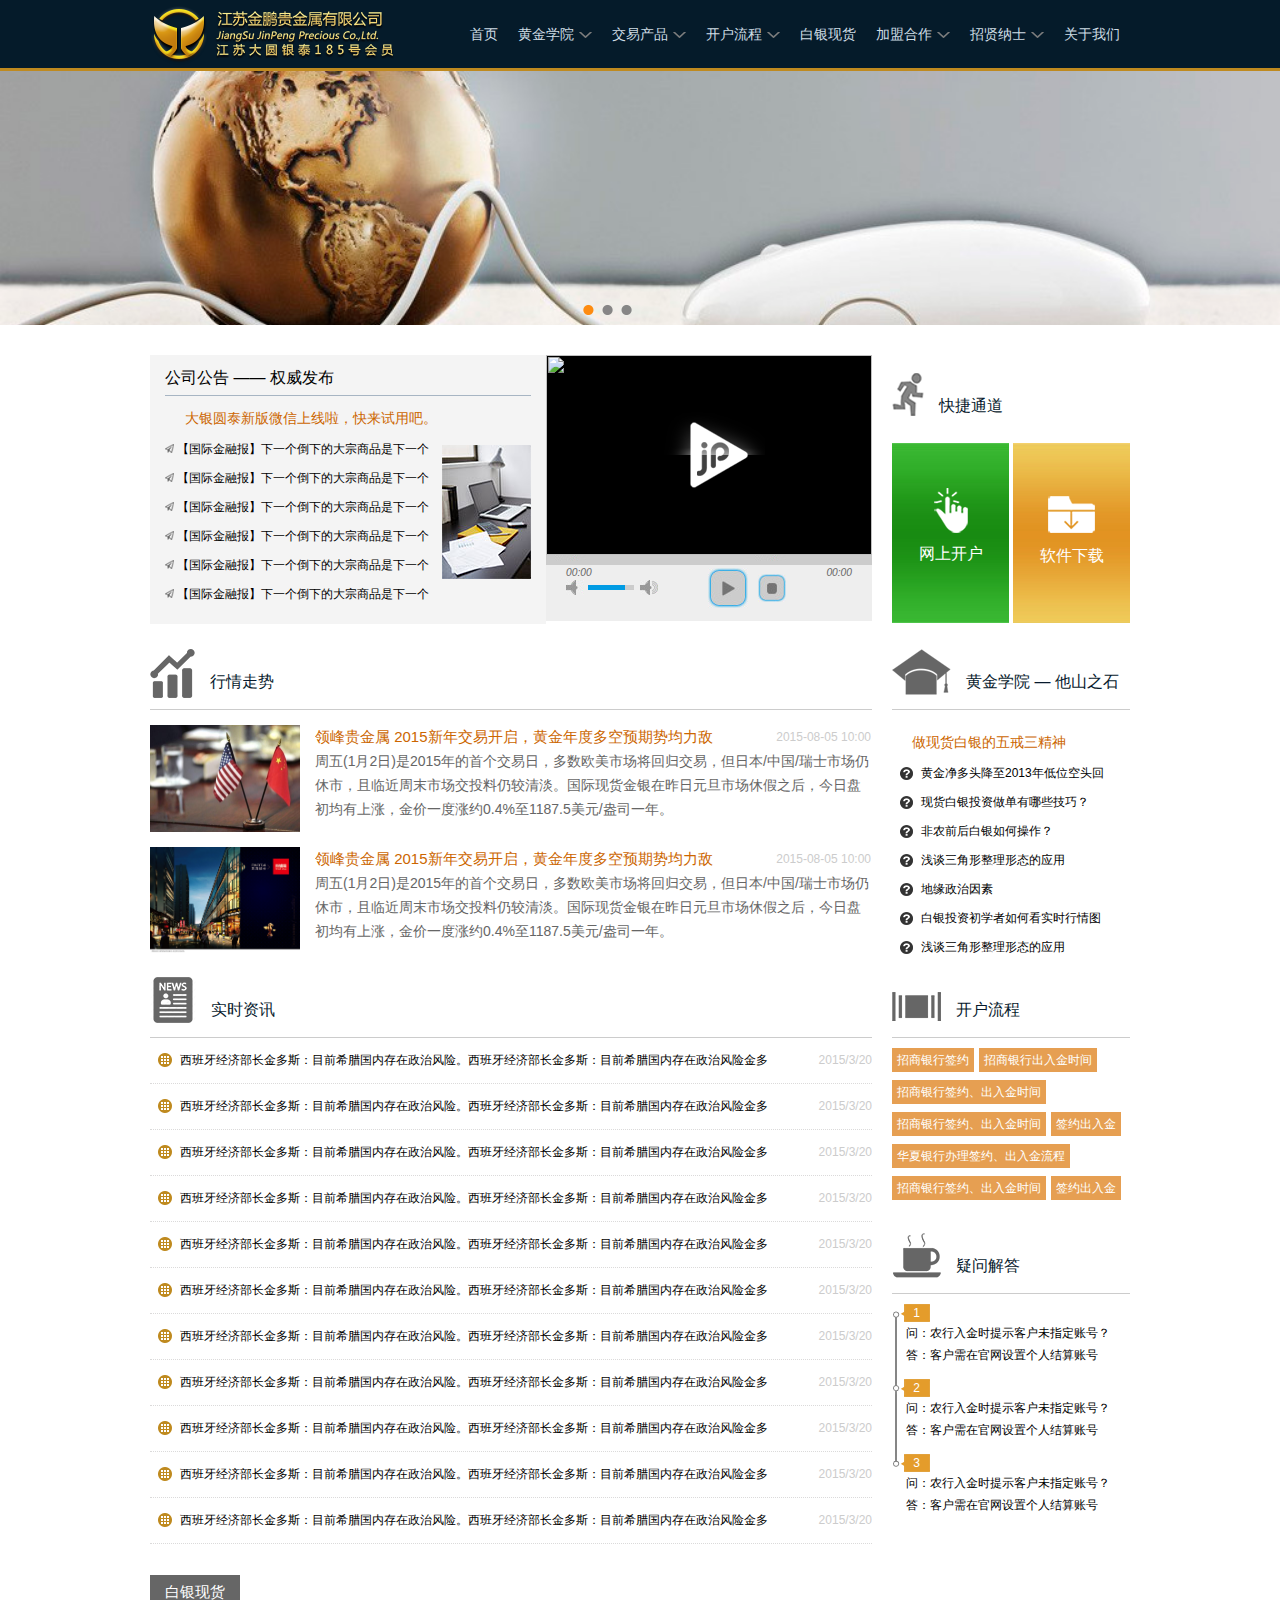
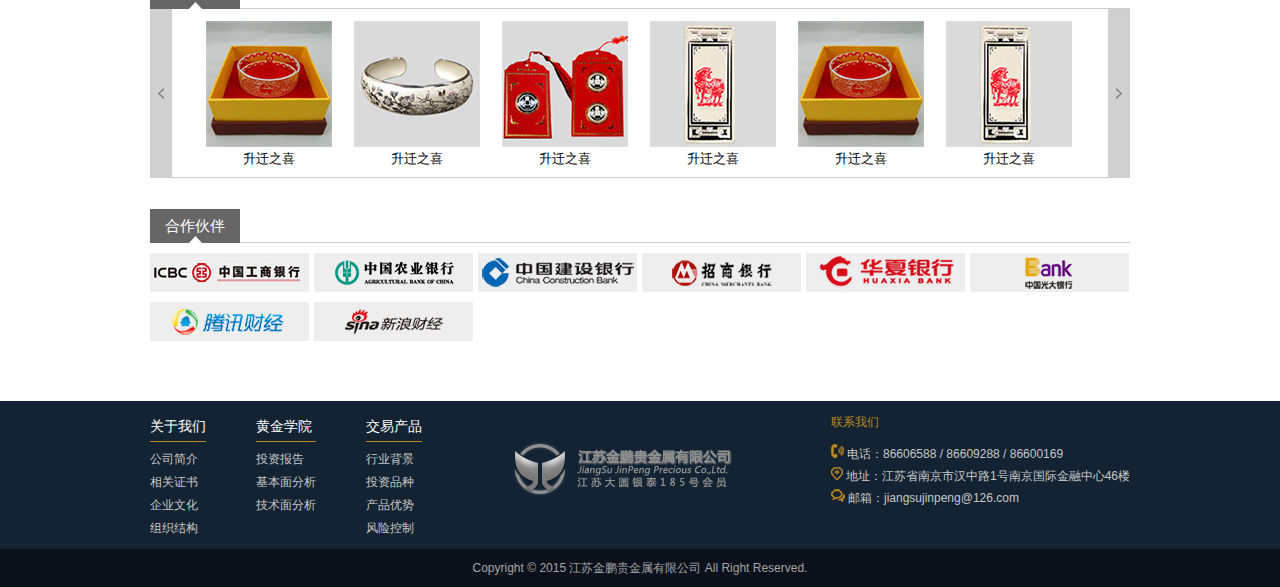
==== commit 62222dc6: "" ====
--- a/index.html
+++ b/index.html
@@ -20,22 +20,24 @@
                     <li>
                         <a href="#"><span>黄金学院</span><i class="arrow-down"></i></a>
                         <ul>
-                            <li><a href="#">关于我们</a></li>
-                            <li><a href="#">关于我们</a></li>
+                            <li><a href="#">投资报告</a></li>
+                            <li><a href="#">基本面分析</a></li>
+                            <li><a href="#">技术面分析</a></li>
                         </ul>
                     </li>
                     <li>
                         <a href="#"><span>交易产品</span><i class="arrow-down"></i></a>
                         <ul>
-                            <li><a href="#">关于我们</a></li>
-                            <li><a href="#">关于我们</a></li>
+                            <li><a href="#">行业背景</a></li>
+                            <li><a href="#">投资场景</a></li>
+                            <li><a href="#">产品优势</a></li>
+                            <li><a href="#">风险控制</a></li>
                         </ul>
                     </li>
                     <li>
                         <a href="#"><span>开户流程</span><i class="arrow-down"></i></a>
                         <ul>
-                            <li><a href="#">关于我们</a></li>
-                            <li><a href="#">关于我们</a></li>
+                            <li><a href="#">网上开户</a></li>
                         </ul>
                     </li>
                     <li>
@@ -44,15 +46,15 @@
                     <li>
                         <a href="#"><span>加盟合作</span><i class="arrow-down"></i></a>
                         <ul>
-                            <li><a href="#">关于我们</a></li>
-                            <li><a href="#">关于我们</a></li>
+                            <li><a href="#">招商加盟</a></li>
+                            <li><a href="#">业务范围</a></li>
                         </ul>
                     </li>
                     <li>
                         <a href="#"><span>招贤纳士</span><i class="arrow-down"></i></a>
                         <ul>
-                            <li><a href="#">关于我们</a></li>
-                            <li><a href="#">关于我们</a></li>
+                            <li><a href="#">人才理念</a></li>
+                            <li><a href="#">人才招聘</a></li>
                         </ul>
                     </li>
                     <li>
@@ -74,7 +76,7 @@
                             </li>
                             <li class="slide" gssnapshot="2">     
                                 <a id="longBannerIndex" href="javascript:;" target="_blank">   
-                                    <img src="images/banner/4.jpg">
+                                    <img src="images/banner/2.jpg">
                                 </a>                                        
                             </li>
                             <li class="slide" gssnapshot="3"> 
--- a/css/index.css
+++ b/css/index.css
@@ -14,14 +14,14 @@
 i.arrow-down{ float: left; display: block;width: 13px;height: 6px;background: url(../images/icon/arrow_down.png) no-repeat;margin-top: 32px;margin-left: 5px;}
 ul.menu-top>li{position: relative;z-index: 1;}
 ul.menu-top li ul{position: absolute;z-index:2;display: none;}
-ul.menu-top li ul li a{background:#bf8a1f;color:#fff;padding:0 12px;line-height: 40px;height:40px;display: block;width:100%;text-align: center;}
-
+ul.menu-top li ul li a{background:#bf8a1f;color:#fff;padding:0 12px;line-height: 40px;height:40px;display: block;width:100%;text-align: left;}
+ul.menu-top li ul li a:hover{color: #072029}
 /* 幻灯片 */
 .banner-wrap{clear:both}
-.slideFrame{position:relative;width:100%;height:400px;overflow:hidden}
+.slideFrame{position:relative;width:100%;height:254px;overflow:hidden}
 .slideFrame li{float:left}
-.slideFrame ul.slideList{display:block;position:relative;height:400px}
-.slideFrame ul.slideList li.slide{display:block;height:400px}
+.slideFrame ul.slideList{display:block;position:relative;height:254px}
+.slideFrame ul.slideList li.slide{display:block;height:254px}
 .slideFrame ul.slideList li.slide a img{width:100%}
 .slideFrame ul.slideController{position:absolute;bottom:10px;right:50%}
 .slideFrame ul.slideController li{margin-right:8px}
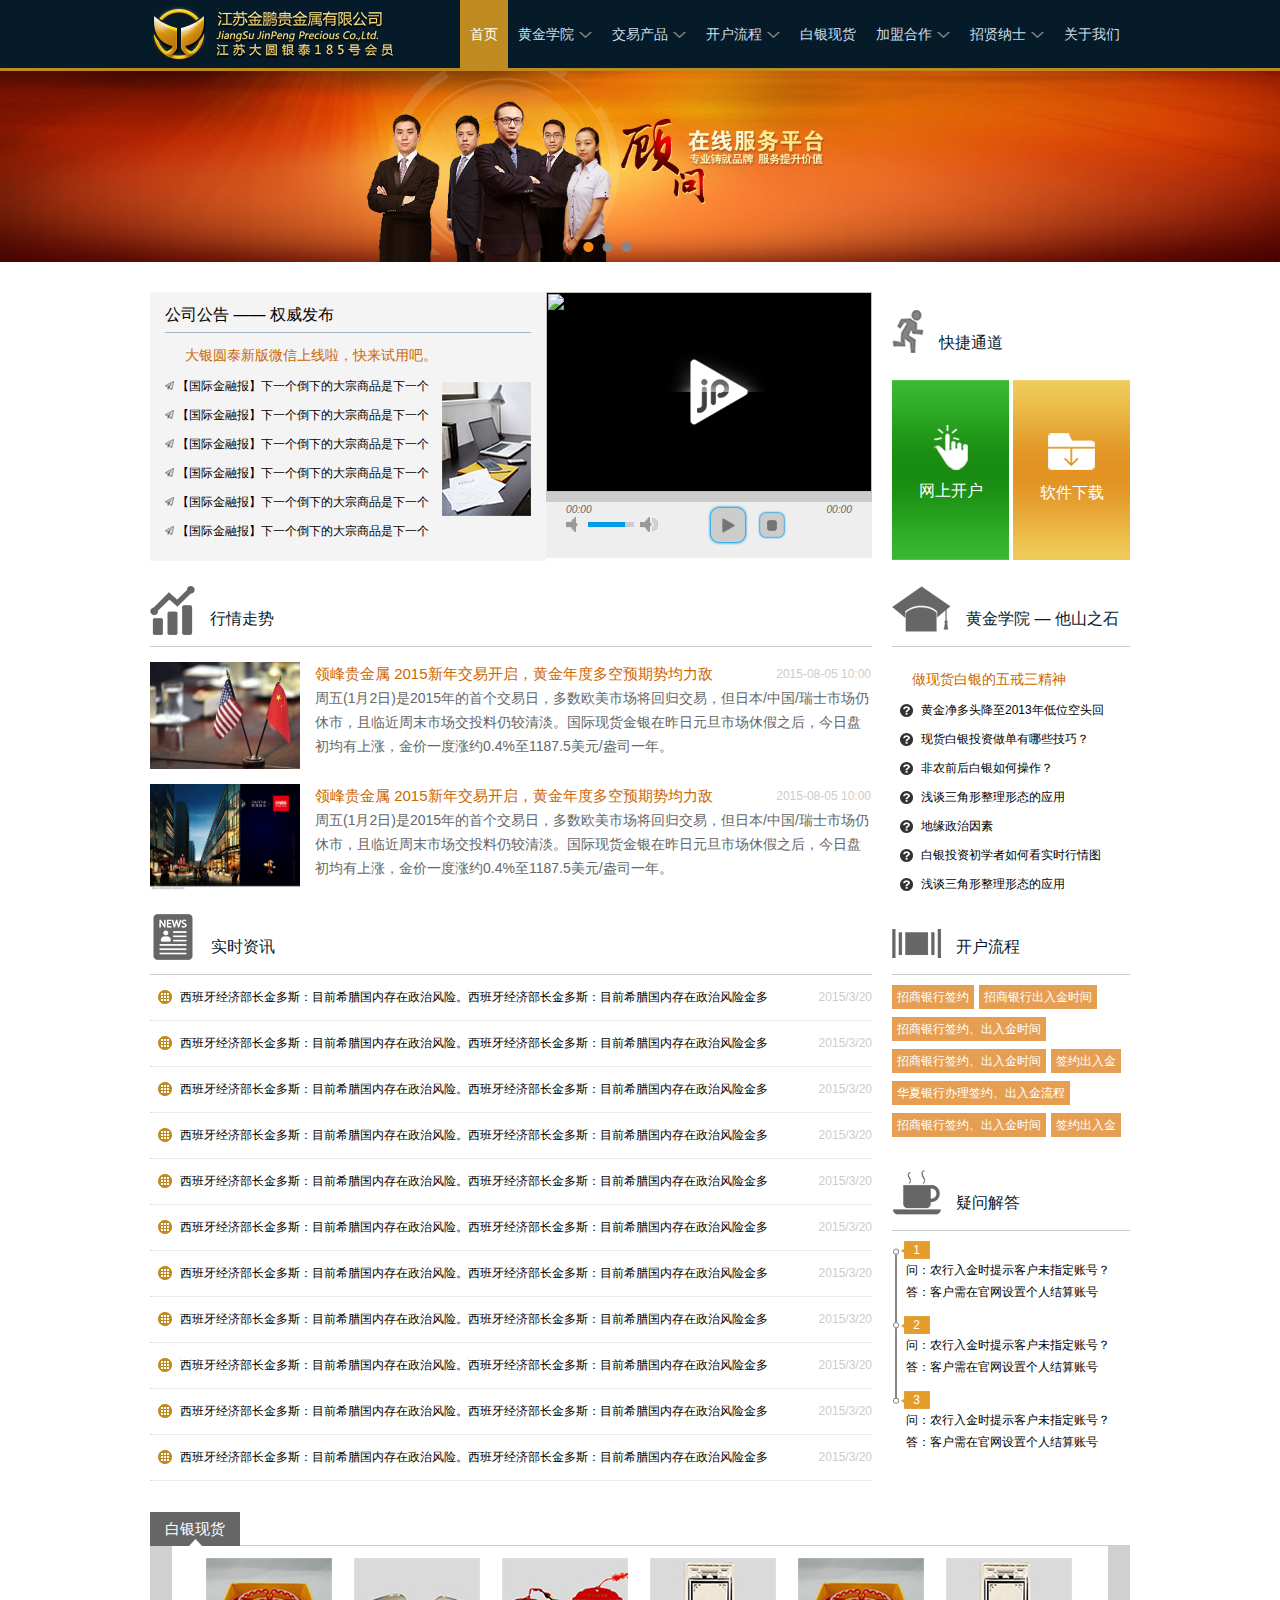
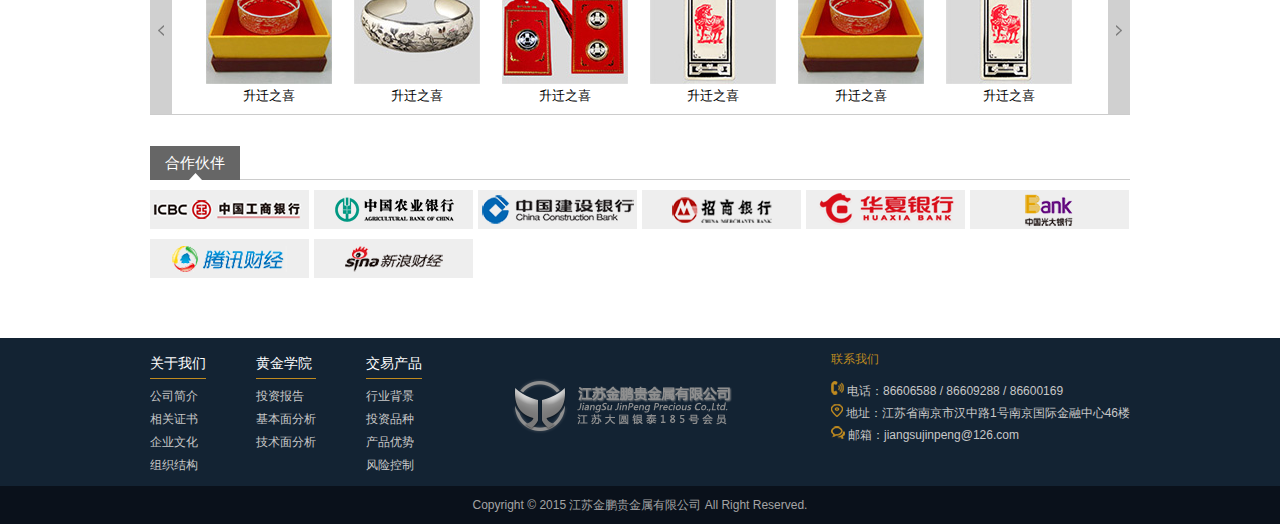
==== commit 5af2677b: "" ====
--- a/index.html
+++ b/index.html
@@ -16,11 +16,11 @@
             <div class="inner-wrap">
                 <a href="index.html" class="logo f-l"></a>
                 <ul class="menu-top f-r">
-                    <li><a href="index.html">首页</a></li>
+                    <li class="active"><a href="index.html">首页</a></li>
                     <li>
                         <a href="#"><span>黄金学院</span><i class="arrow-down"></i></a>
                         <ul>
-                            <li><a href="#">投资报告</a></li>
+                            <li><a href="artical.html">投资报告</a></li>
                             <li><a href="#">基本面分析</a></li>
                             <li><a href="#">技术面分析</a></li>
                         </ul>
@@ -29,8 +29,8 @@
                         <a href="#"><span>交易产品</span><i class="arrow-down"></i></a>
                         <ul>
                             <li><a href="#">行业背景</a></li>
-                            <li><a href="#">投资场景</a></li>
-                            <li><a href="#">产品优势</a></li>
+                            <li><a href="investType.html">投资品种</a></li>
+                            <li><a href="proAdvantage.html">产品优势</a></li>
                             <li><a href="#">风险控制</a></li>
                         </ul>
                     </li>
@@ -71,17 +71,17 @@
                         <ul class="slideList">
                             <li class="slide" gssnapshot="1">                      
                                 <a id="longBannerIndex" href="javascript:;" target="_blank">
-                                    <img src="images/banner/1.jpg" />
+                                    <img src="images/banner/6.jpg" />
                                 </a>                                        
                             </li>
                             <li class="slide" gssnapshot="2">     
                                 <a id="longBannerIndex" href="javascript:;" target="_blank">   
-                                    <img src="images/banner/2.jpg">
+                                    <img src="images/banner/7.jpg">
                                 </a>                                        
                             </li>
                             <li class="slide" gssnapshot="3"> 
                                 <a id="longBannerIndex" href="javascript:;" target="_blank">   
-                                    <img src="images/banner/3.jpg" />
+                                    <img src="images/banner/8.jpg" />
                                 </a>                                        
                             </li>
                         </ul>
--- a/css/common.css
+++ b/css/common.css
@@ -62,4 +62,75 @@
 
 /* 线条 */
 hr.module-line{height: 0;margin:0;border:0;border-bottom: 1px solid #a7b5c3; width: 100%;}
-hr.module-line2{height: 0;margin:0;border:0;border-bottom: 1px solid #ccc; width: 100%;}+hr.module-line2{height: 0;margin:0;border:0;border-bottom: 1px solid #ccc; width: 100%;}
+
+/* 头部 */
+.header{width: 100%;height: 68px;background: #051b2a;border-bottom: 3px solid #bf8a1f;}
+.header .inner-wrap{width: 980px;margin: 0 auto;}
+a.logo{display: block;width: 244px;height: 59px;background: url(../images/logo.png) no-repeat;margin-top: 6px;}
+
+/* 头部导航 */
+ul.menu-top{}
+ul.menu-top>li{float: left;}
+ul.menu-top>li.active a{background:#bf8a1f;color:#fff;}
+ul.menu-top li a{color: #cfdde5;line-height: 68px;display: block;padding: 0 10px;overflow: hidden;}
+ul.menu-top li:hover ul{display: block;}
+ul.menu-top li:hover a{background:#bf8a1f;color:#fff;}
+ul.menu-top li:hover a i.arrow-down{background: url(../images/icon/arrow_top.png) no-repeat;}
+ul.menu-top li a span{ float: left;}
+i.arrow-down{ float: left; display: block;width: 13px;height: 6px;background: url(../images/icon/arrow_down.png) no-repeat;margin-top: 32px;margin-left: 5px;}
+ul.menu-top>li{position: relative;z-index: 1;}
+ul.menu-top li ul{position: absolute;z-index:2;display: none;}
+ul.menu-top li ul li a{background:#bf8a1f;color:#fff;padding:0 12px;line-height: 40px;height:40px;display: block;width:100%;text-align: left;}
+ul.menu-top li ul li a:hover{color: #072029}
+
+/* 文章列表 */
+.module-artical{width: 100%;margin: 0;}
+.module-artical .icon-tit{margin-top: 0;}
+.artical-cont{width: 800px;margin-left: 15px;}
+
+/* 文章详情 */
+p.artical-name{color: #071a2d;font-size: 20px;line-height: 35px;text-align: center;font-weight: bold;}
+.arti-infor{text-align: center;}
+.arti-infor span.avator img{width: 35px;}
+.arti-infor span.ava-writer{color: #333;font-size: 12px;line-height: 26px;margin: 0 12px;}
+.arti-infor span.ava-time{color: #bbb;font-size: 12px;line-height: 26px;}
+.arti-cont{font-size: 14px;line-height: 24px;color: #666;margin:20px 0;}
+
+/* 分页 */
+.page-nav-wrap{ text-align: center;margin:20px 0 50px;}
+.page-nav-wrap a{padding: 5px 8px;border: 1px solid #ccc;color: #666;font-size: 14px;line-height: 24px;}
+.page-nav-wrap a.active{background: #bf8a1f;color: #fff;border:1px solid #bf8a1f;cursor: default;}
+.page-nav-wrap a:hover{background: #bf8a1f;color: #fff;border:1px solid #bf8a1f;}
+
+/* 投资品种 */
+.invest-type-wrap{ position: relative;color: #666; height: 1082px; background: url(../images/invest_17.jpg) no-repeat left 0;}
+.invest-type-wrap .tit{color: #fff;line-height: 80px;margin-left: 6px;font-size: 16px;font-weight: bold;}
+.intro{position: absolute; top: 25px;left: 92px;}
+.item1{position: absolute;top: 138px;left:217px;}
+.item-tit{color: #051b2a;font-weight: bold;font-size: 18px;line-height: 45px;}
+.item2{position: absolute;top: 265px;left:140px;}
+.item3{position: absolute;top: 400px;left:225px;}
+.item4{position: absolute;top: 400px;left:395px;}
+.item5{position: absolute;top: 520px;left:300px;}
+.item6{position: absolute;top: 520px;left:430px;}
+.item7{position: absolute;top: 655px;left:352px;}
+.item8{position: absolute;top: 655px;left:540px;}
+.item9{position: absolute;top: 790px;left:372px;}
+.item10{position: absolute;top: 790px;left:525px;}
+.item11{position: absolute;top: 920px;left:380px;}
+.item12{position: absolute;top: 920px;left:530px;}
+
+/* 产品优势 */
+.des-txt{font-size: 12px;line-height: 65px; margin-left: 20px;color: #666;}
+ul.adv-list li{ display: inline-block; margin-right: 80px; height: 35px;line-height: 35px; padding: 0 10px; margin-bottom: 10px; color:#fff;border-left: 4px solid #db6f06;background: #666 url(../images/icon/arrow_right1.png) no-repeat left center;}
+
+/* 产品列表 */
+.pro-item{margin-bottom: 20px;}
+p.pro-tit{border-left: 4px solid #bf8a1f; font-weight: bold; font-size: 16px; padding-left: 20px; line-height: 35px; margin-bottom: 10px;}
+ul.pro-list{ overflow: hidden;}
+ul.pro-list li{ float: left; margin-right: 11px; border:1px solid #c6c6c6; border-radius: 4px;}
+ul.pro-list li:hover{border-color:#051b2a;}
+ul.pro-list li:hover .pro-name{color:#051b2a;	 }
+ul.pro-list li a{ display: block;}
+.pro-name{ text-align: center; color: #bf8a1f; line-height: 35px; font-weight: bold;}--- a/css/index.css
+++ b/css/index.css
@@ -1,27 +1,10 @@
-/* 头部 */
-.header{width: 100%;height: 68px;background: #051b2a;border-bottom: 3px solid #bf8a1f;}
-.header .inner-wrap{width: 980px;margin: 0 auto;}
-a.logo{display: block;width: 244px;height: 59px;background: url(../images/logo.png) no-repeat;margin-top: 6px;}
 
-/* 头部导航 */
-ul.menu-top{}
-ul.menu-top>li{float: left;}
-ul.menu-top li a{color: #cfdde5;line-height: 68px;display: block;padding: 0 10px;overflow: hidden;}
-ul.menu-top li:hover ul{display: block;}
-ul.menu-top li:hover a{background:#bf8a1f;color:#fff;}
-ul.menu-top li:hover a i.arrow-down{background: url(../images/icon/arrow_top.png) no-repeat;}
-ul.menu-top li a span{ float: left;}
-i.arrow-down{ float: left; display: block;width: 13px;height: 6px;background: url(../images/icon/arrow_down.png) no-repeat;margin-top: 32px;margin-left: 5px;}
-ul.menu-top>li{position: relative;z-index: 1;}
-ul.menu-top li ul{position: absolute;z-index:2;display: none;}
-ul.menu-top li ul li a{background:#bf8a1f;color:#fff;padding:0 12px;line-height: 40px;height:40px;display: block;width:100%;text-align: left;}
-ul.menu-top li ul li a:hover{color: #072029}
 /* 幻灯片 */
 .banner-wrap{clear:both}
-.slideFrame{position:relative;width:100%;height:254px;overflow:hidden}
+.slideFrame{position:relative;width:100%;height:191px;overflow:hidden}
 .slideFrame li{float:left}
-.slideFrame ul.slideList{display:block;position:relative;height:254px}
-.slideFrame ul.slideList li.slide{display:block;height:254px}
+.slideFrame ul.slideList{display:block;position:relative;height:191px}
+.slideFrame ul.slideList li.slide{display:block;height:191px}
 .slideFrame ul.slideList li.slide a img{width:100%}
 .slideFrame ul.slideController{position:absolute;bottom:10px;right:50%}
 .slideFrame ul.slideController li{margin-right:8px}
